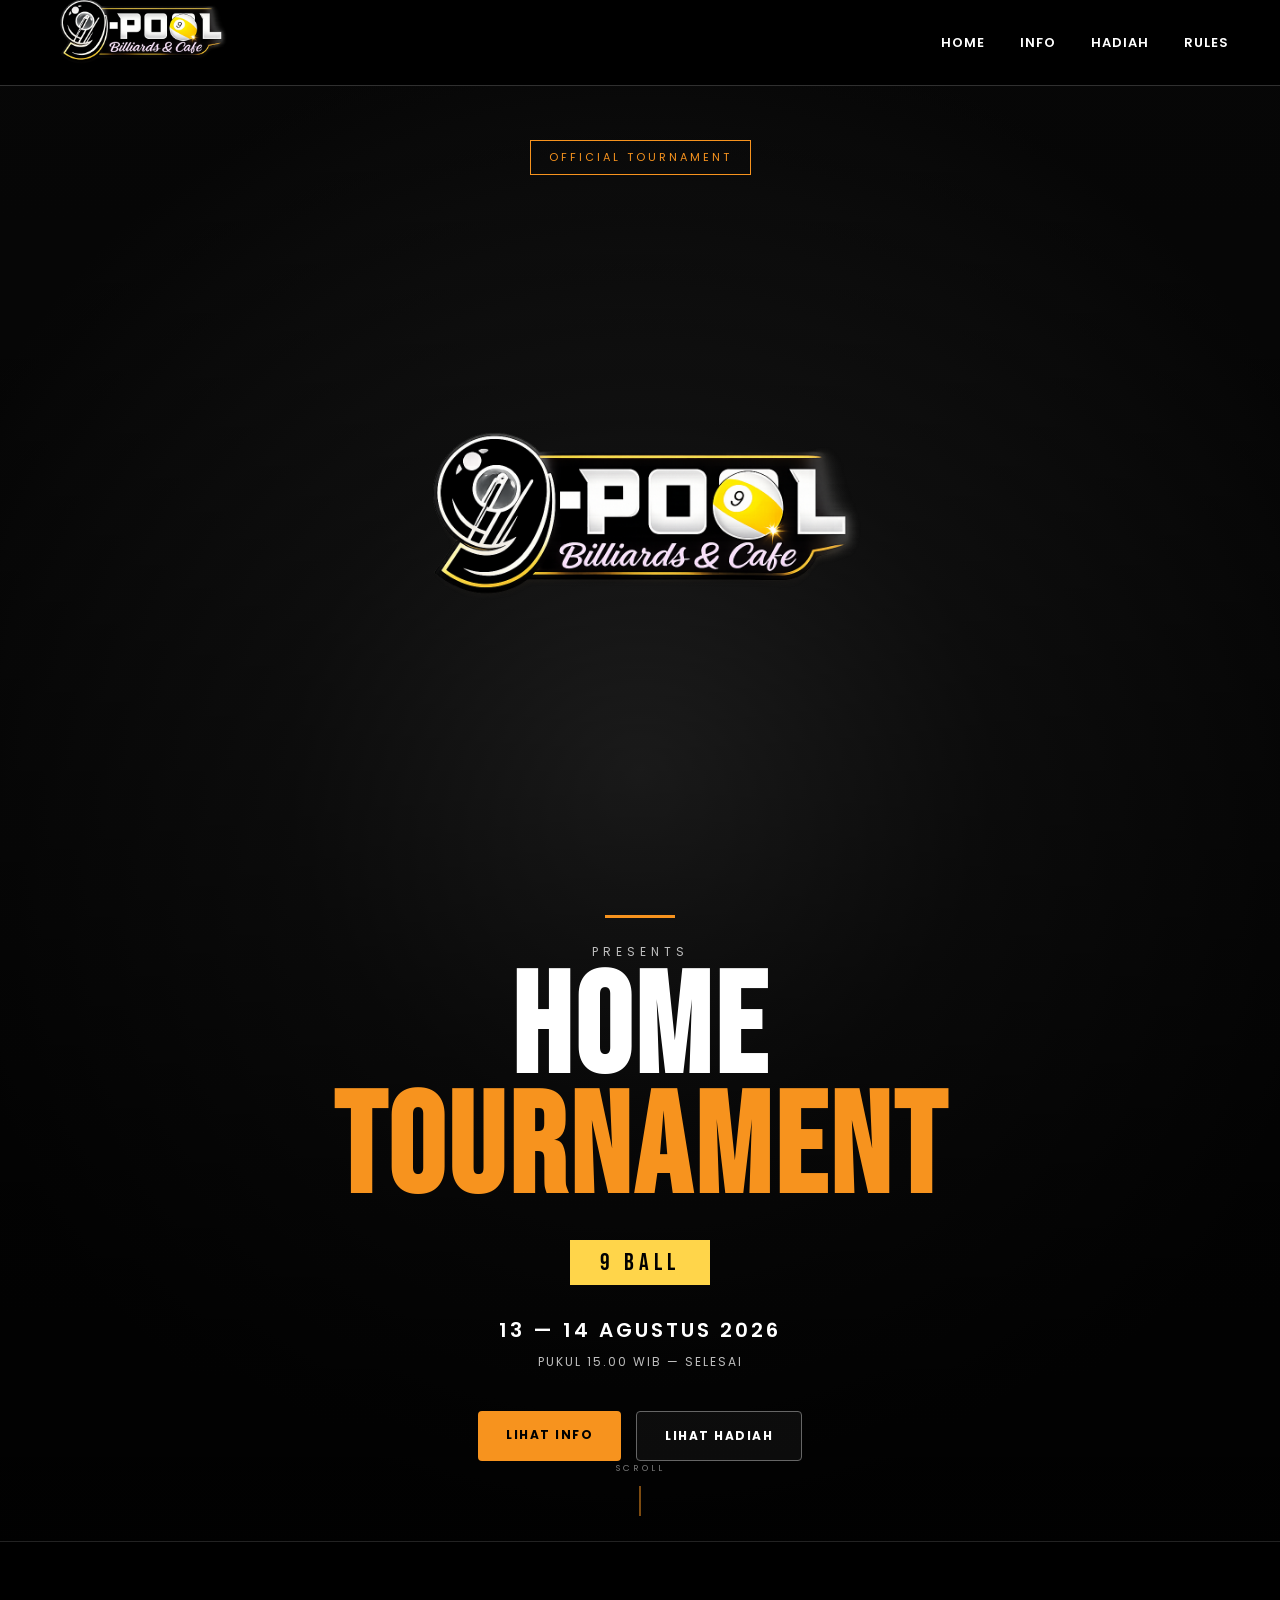
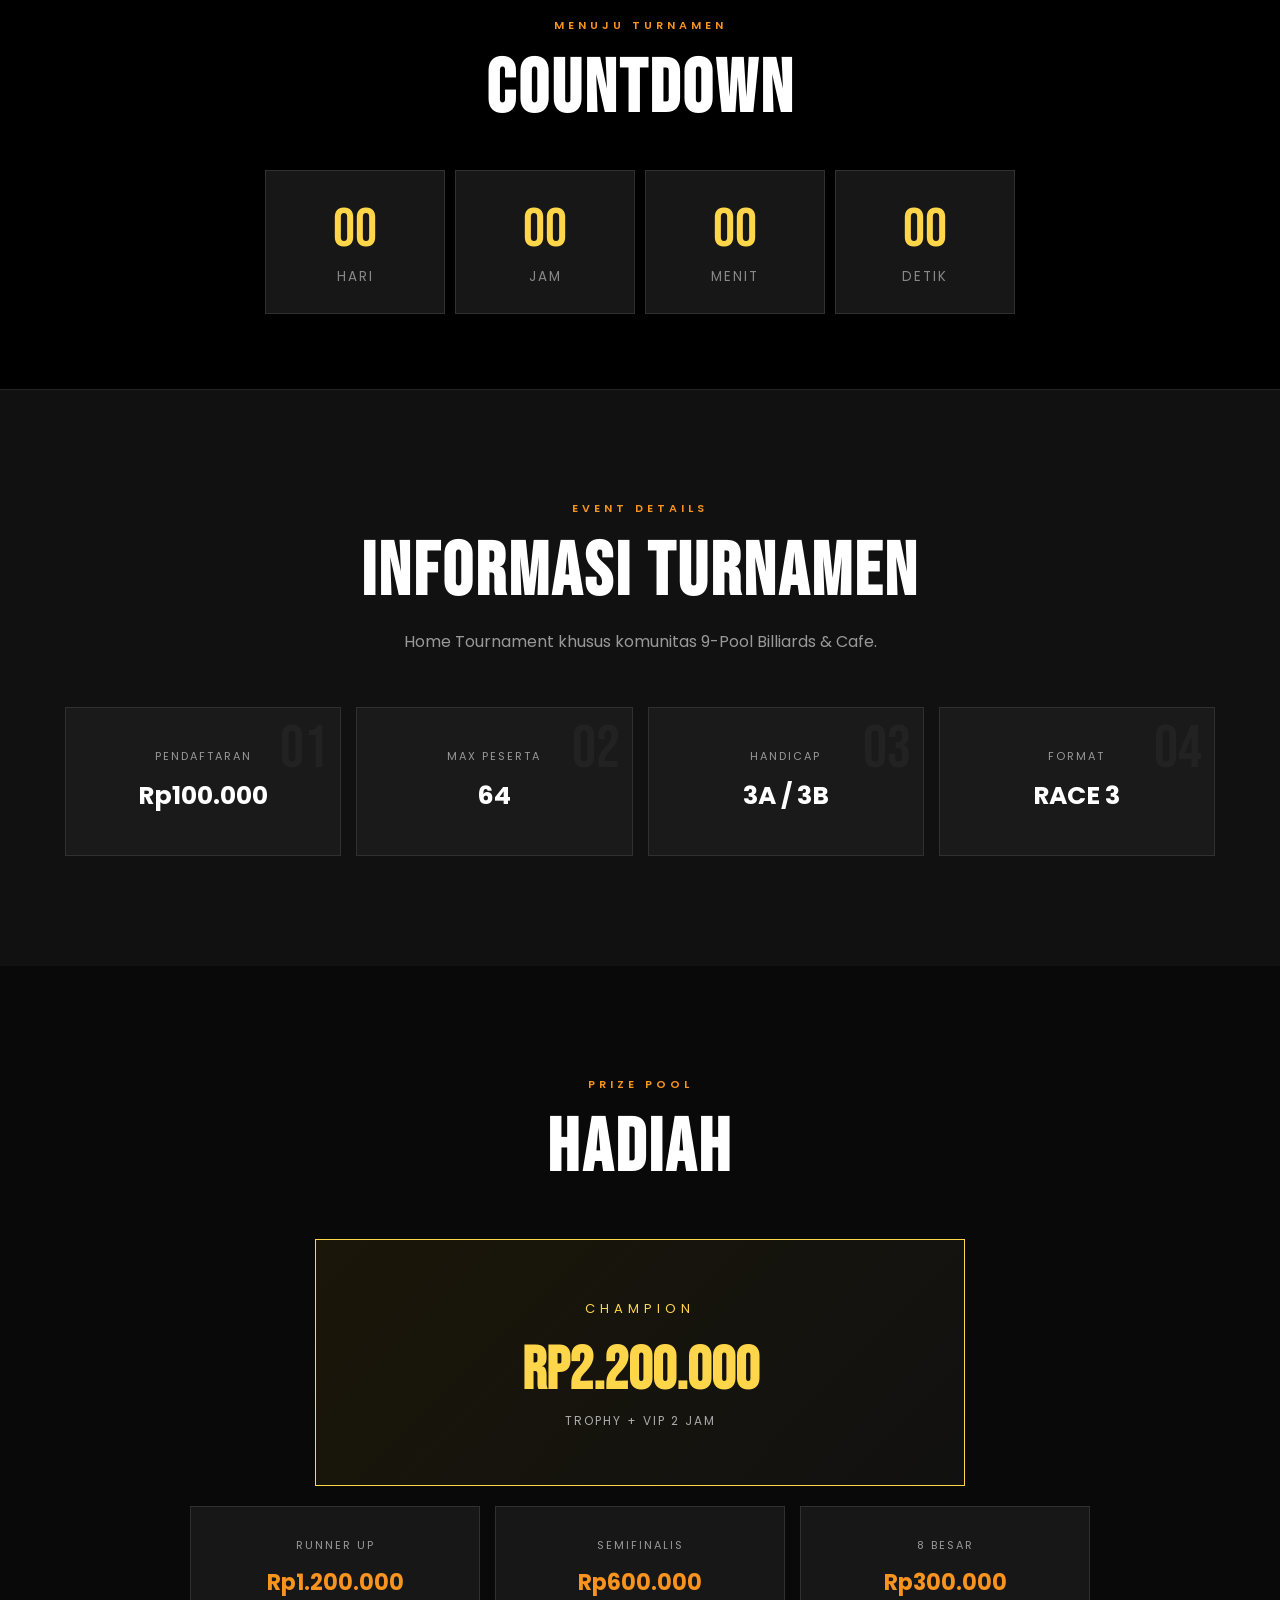
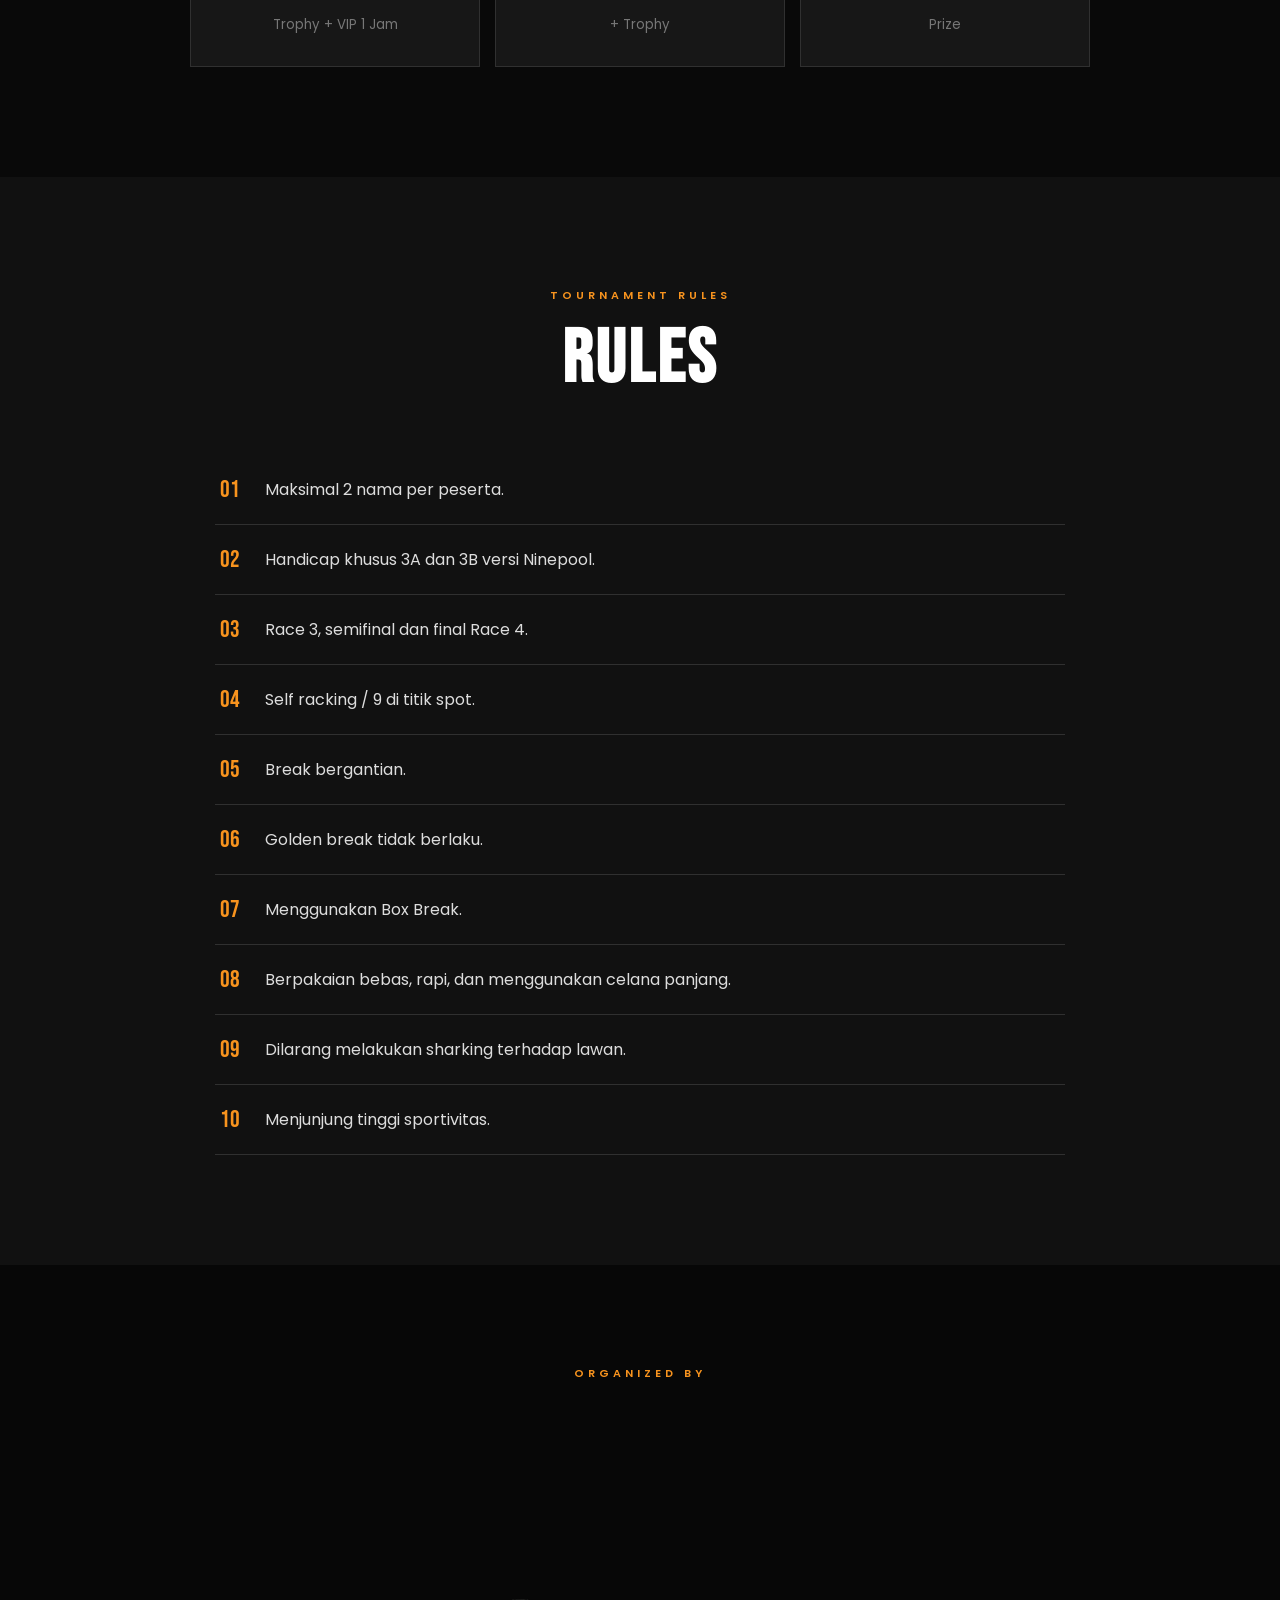
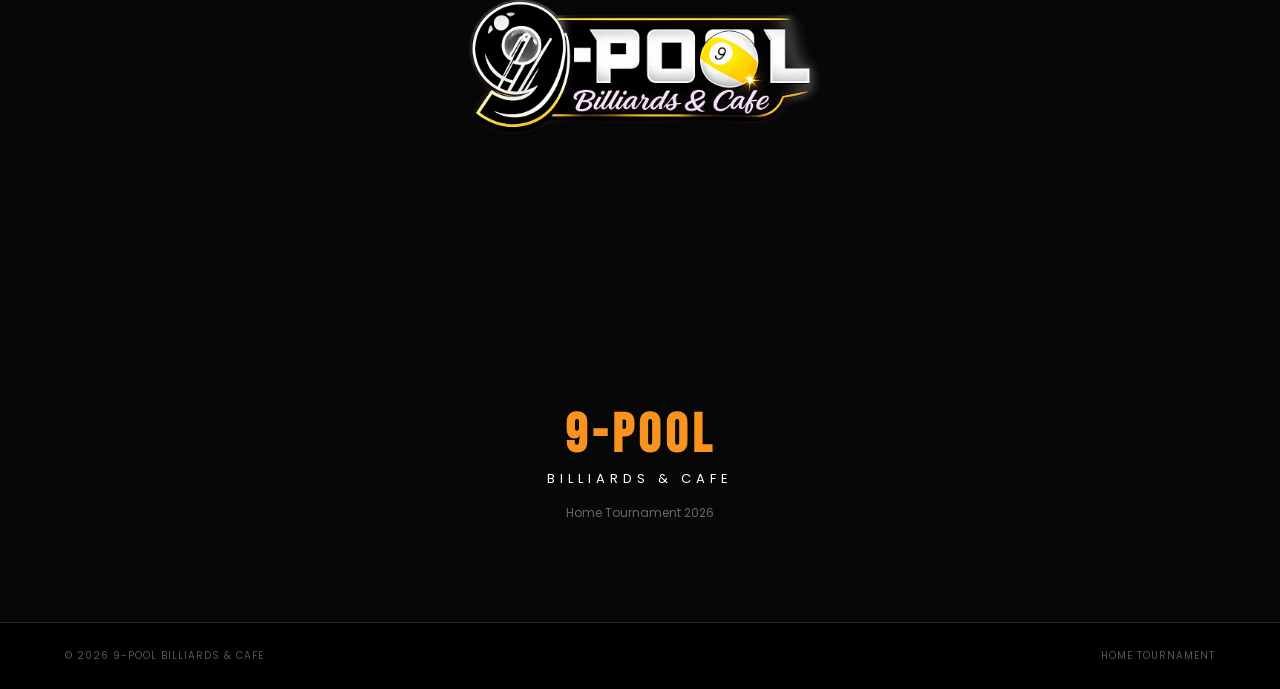
==== index.html @ 5c36d768 "Add files via upload" ====
<!DOCTYPE html>
<html lang="id">
<head>
    <meta charset="UTF-8">
    <meta name="viewport" content="width=device-width, initial-scale=1.0">

    <title>9-Pool Home Tournament 2026</title>

    <meta name="description" content="Official Home Tournament 9-Pool Billiards & Cafe - 13-14 Agustus 2026">

    <link rel="preconnect" href="https://fonts.googleapis.com">
    <link rel="preconnect" href="https://fonts.gstatic.com" crossorigin>

    <link href="https://fonts.googleapis.com/css2?family=Bebas+Neue&family=Poppins:wght@400;500;600;700&display=swap" rel="stylesheet">

    <link rel="stylesheet" href="style.css">
</head>

<body>

<!-- =========================
     NAVBAR
========================= -->

<header class="navbar">

    <div class="nav-container">

        <a href="#home" class="brand">

            <img src="images/logo.png" alt="9-Pool Billiards & Cafe">

        </a>

        <nav class="nav-menu">

            <a href="#home">HOME</a>
            <a href="#info">INFO</a>
            <a href="#prize">HADIAH</a>
            <a href="#rules">RULES</a>

        </nav>

        <button class="menu-button" id="menuButton" aria-label="Buka menu">
            ☰
        </button>

    </div>

</header>


<!-- =========================
     HERO
========================= -->

<section class="hero" id="home">

    <div class="hero-overlay"></div>

    <div class="hero-content">

        <div class="organizer">
            OFFICIAL TOURNAMENT
        </div>

        <img
            src="images/logo.png"
            alt="9-Pool Billiards & Cafe"
            class="hero-logo"
        >

        <div class="hero-line"></div>

        <p class="hero-small">
            PRESENTS
        </p>

        <h1>
            HOME
            <span>TOURNAMENT</span>
        </h1>

        <div class="game-type">
            9 BALL
        </div>

        <p class="event-date">
            13 — 14 AGUSTUS 2026
        </p>

        <p class="event-time">
            PUKUL 15.00 WIB — SELESAI
        </p>

        <div class="hero-buttons">

            <a href="#info" class="button primary-button">
                LIHAT INFO
            </a>

            <a href="#prize" class="button secondary-button">
                LIHAT HADIAH
            </a>

        </div>

    </div>

    <div class="scroll-indicator">
        <span>SCROLL</span>
        <div class="scroll-line"></div>
    </div>

</section>


<!-- =========================
     COUNTDOWN
========================= -->

<section class="countdown-section">

    <div class="section-container">

        <p class="section-label">
            MENUJU TURNAMEN
        </p>

        <h2 class="section-title">
            COUNTDOWN
        </h2>

        <div class="countdown">

            <div class="countdown-box">
                <span id="days">00</span>
                <small>HARI</small>
            </div>

            <div class="countdown-box">
                <span id="hours">00</span>
                <small>JAM</small>
            </div>

            <div class="countdown-box">
                <span id="minutes">00</span>
                <small>MENIT</small>
            </div>

            <div class="countdown-box">
                <span id="seconds">00</span>
                <small>DETIK</small>
            </div>

        </div>

    </div>

</section>


<!-- =========================
     TOURNAMENT INFO
========================= -->

<section class="section dark-section" id="info">

    <div class="section-container">

        <p class="section-label">
            EVENT DETAILS
        </p>

        <h2 class="section-title">
            INFORMASI TURNAMEN
        </h2>

        <p class="section-description">
            Home Tournament khusus komunitas
            9-Pool Billiards & Cafe.
        </p>


        <div class="info-grid">

            <div class="info-card">

                <span class="card-number">
                    01
                </span>

                <p>
                    PENDAFTARAN
                </p>

                <h3>
                    Rp100.000
                </h3>

            </div>


            <div class="info-card">

                <span class="card-number">
                    02
                </span>

                <p>
                    MAX PESERTA
                </p>

                <h3>
                    64
                </h3>

            </div>


            <div class="info-card">

                <span class="card-number">
                    03
                </span>

                <p>
                    HANDICAP
                </p>

                <h3>
                    3A / 3B
                </h3>

            </div>


            <div class="info-card">

                <span class="card-number">
                    04
                </span>

                <p>
                    FORMAT
                </p>

                <h3>
                    RACE 3
                </h3>

            </div>

        </div>

    </div>

</section>


<!-- =========================
     PRIZE
========================= -->

<section class="section prize-section" id="prize">

    <div class="section-container">

        <p class="section-label">
            PRIZE POOL
        </p>

        <h2 class="section-title">
            HADIAH
        </h2>


        <div class="champion-card">

            <span class="champion-label">
                CHAMPION
            </span>

            <h3>
                Rp2.200.000
            </h3>

            <p>
                TROPHY + VIP 2 JAM
            </p>

        </div>


        <div class="prize-grid">

            <div class="prize-card">

                <span>
                    RUNNER UP
                </span>

                <strong>
                    Rp1.200.000
                </strong>

                <small>
                    Trophy + VIP 1 Jam
                </small>

            </div>


            <div class="prize-card">

                <span>
                    SEMIFINALIS
                </span>

                <strong>
                    Rp600.000
                </strong>

                <small>
                    + Trophy
                </small>

            </div>


            <div class="prize-card">

                <span>
                    8 BESAR
                </span>

                <strong>
                    Rp300.000
                </strong>

                <small>
                    Prize
                </small>

            </div>

        </div>

    </div>

</section>


<!-- =========================
     RULES
========================= -->

<section class="section dark-section" id="rules">

    <div class="section-container">

        <p class="section-label">
            TOURNAMENT RULES
        </p>

        <h2 class="section-title">
            RULES
        </h2>


        <div class="rules-list">

            <div class="rule">
                <span>01</span>
                <p>Maksimal 2 nama per peserta.</p>
            </div>

            <div class="rule">
                <span>02</span>
                <p>Handicap khusus 3A dan 3B versi Ninepool.</p>
            </div>

            <div class="rule">
                <span>03</span>
                <p>Race 3, semifinal dan final Race 4.</p>
            </div>

            <div class="rule">
                <span>04</span>
                <p>Self racking / 9 di titik spot.</p>
            </div>

            <div class="rule">
                <span>05</span>
                <p>Break bergantian.</p>
            </div>

            <div class="rule">
                <span>06</span>
                <p>Golden break tidak berlaku.</p>
            </div>

            <div class="rule">
                <span>07</span>
                <p>Menggunakan Box Break.</p>
            </div>

            <div class="rule">
                <span>08</span>
                <p>Berpakaian bebas, rapi, dan menggunakan celana panjang.</p>
            </div>

            <div class="rule">
                <span>09</span>
                <p>Dilarang melakukan sharking terhadap lawan.</p>
            </div>

            <div class="rule">
                <span>10</span>
                <p>Menjunjung tinggi sportivitas.</p>
            </div>

        </div>

    </div>

</section>


<!-- =========================
     ORGANIZER
========================= -->

<section class="organizer-section">

    <div class="section-container">

        <p class="section-label">
            ORGANIZED BY
        </p>

        <img
            src="images/logo.png"
            alt="9-Pool Billiards & Cafe"
            class="footer-logo"
        >

        <h2>
            9-POOL
        </h2>

        <p class="organizer-name">
            BILLIARDS & CAFE
        </p>

        <p class="organizer-description">
            Home Tournament 2026
        </p>

    </div>

</section>


<!-- =========================
     FOOTER
========================= -->

<footer>

    <div class="footer-container">

        <p>
            © 2026 9-POOL BILLIARDS & CAFE
        </p>

        <p>
            HOME TOURNAMENT
        </p>

    </div>

</footer>


<script src="script.js"></script>

</body>
</html>
---- style.css ----
/* ==============================
   RESET
================================ */

* {
    margin: 0;
    padding: 0;
    box-sizing: border-box;
}

html {
    scroll-behavior: smooth;
}

body {
    background: #0b0b0b;
    color: #ffffff;
    font-family: "Poppins", sans-serif;
    overflow-x: hidden;
}

a {
    text-decoration: none;
    color: inherit;
}


/* ==============================
   NAVBAR
================================ */

.navbar {
    position: fixed;
    top: 0;
    left: 0;
    width: 100%;
    z-index: 1000;

    background: rgba(0,0,0,0.92);

    border-bottom: 1px solid #303030;
}

.nav-container {
    width: 92%;
    max-width: 1250px;
    height: 85px;

    margin: auto;

    display: flex;
    align-items: center;
    justify-content: space-between;
}

.brand img {
    width: 180px;
    display: block;
}

.nav-menu {
    display: flex;
    align-items: center;
    gap: 35px;
}

.nav-menu a {
    font-size: 13px;
    font-weight: 600;
    letter-spacing: 1px;

    transition: 0.3s;
}

.nav-menu a:hover {
    color: #f7931e;
}

.menu-button {
    display: none;

    border: 0;
    background: transparent;

    color: white;

    font-size: 28px;

    cursor: pointer;
}


/* ==============================
   HERO
================================ */

.hero {
    min-height: 100vh;

    position: relative;

    display: flex;
    align-items: center;
    justify-content: center;

    text-align: center;

    padding: 140px 20px 80px;

    background:
        radial-gradient(
            circle at center,
            #333333 0%,
            #171717 35%,
            #080808 75%
        );
}

.hero-overlay {
    position: absolute;
    inset: 0;

    background:
        linear-gradient(
            to bottom,
            rgba(0,0,0,0.15),
            rgba(0,0,0,0.85)
        );
}

.hero-content {
    position: relative;
    z-index: 2;

    max-width: 900px;
}

.organizer {
    display: inline-block;

    padding: 8px 18px;

    border: 1px solid #f7931e;

    color: #f7931e;

    font-size: 11px;

    letter-spacing: 3px;

    margin-bottom: 25px;
}

.hero-logo {
    display: block;

    width: min(460px, 85%);

    margin: 0 auto 25px;
}

.hero-line {
    width: 70px;
    height: 3px;

    margin: 10px auto 25px;

    background: #f7931e;
}

.hero-small {
    font-size: 12px;

    letter-spacing: 5px;

    color: #bdbdbd;

    margin-bottom: 10px;
}

.hero h1 {
    font-family: "Bebas Neue", sans-serif;

    font-size: clamp(70px, 11vw, 145px);

    letter-spacing: 4px;

    line-height: 0.85;
}

.hero h1 span {
    display: block;

    color: #f7931e;
}

.game-type {
    display: inline-block;

    margin-top: 30px;

    padding: 8px 30px;

    background: #ffd54a;

    color: #000;

    font-family: "Bebas Neue", sans-serif;

    font-size: 24px;

    letter-spacing: 5px;
}

.event-date {
    margin-top: 30px;

    font-size: 20px;

    font-weight: 600;

    letter-spacing: 3px;
}

.event-time {
    margin-top: 8px;

    color: #bdbdbd;

    font-size: 12px;

    letter-spacing: 2px;
}


/* ==============================
   BUTTON
================================ */

.hero-buttons {
    margin-top: 40px;

    display: flex;

    justify-content: center;

    gap: 15px;
}

.button {
    padding: 15px 28px;

    font-size: 12px;

    font-weight: 700;

    letter-spacing: 1.5px;

    border-radius: 4px;

    transition: 0.3s;
}

.primary-button {
    background: #f7931e;

    color: #000;
}

.primary-button:hover {
    background: #ffd54a;

    transform: translateY(-3px);
}

.secondary-button {
    border: 1px solid #666;

    background: rgba(255,255,255,0.04);
}

.secondary-button:hover {
    border-color: #f7931e;

    color: #f7931e;
}


/* ==============================
   SCROLL
================================ */

.scroll-indicator {
    position: absolute;

    bottom: 25px;

    left: 50%;

    transform: translateX(-50%);

    z-index: 3;
}

.scroll-indicator span {
    font-size: 9px;

    letter-spacing: 3px;

    color: #777;
}

.scroll-line {
    height: 30px;
    width: 1px;

    background: #f7931e;

    margin: 8px auto 0;
}


/* ==============================
   GENERAL SECTION
================================ */

.section {
    padding: 110px 20px;
}

.section-container {
    width: 100%;

    max-width: 1150px;

    margin: auto;

    text-align: center;
}

.dark-section {
    background: #111111;
}

.section-label {
    color: #f7931e;

    font-size: 11px;

    letter-spacing: 4px;

    font-weight: 600;

    margin-bottom: 10px;
}

.section-title {
    font-family: "Bebas Neue", sans-serif;

    font-size: clamp(45px, 7vw, 75px);

    letter-spacing: 3px;
}

.section-description {
    max-width: 600px;

    margin: 10px auto 50px;

    color: #999;

    line-height: 1.8;
}


/* ==============================
   COUNTDOWN
================================ */

.countdown-section {
    padding: 75px 20px;

    background: #000;

    border-top: 1px solid #222;

    border-bottom: 1px solid #222;
}

.countdown {
    display: grid;

    grid-template-columns: repeat(4, 1fr);

    gap: 10px;

    max-width: 750px;

    margin: 35px auto 0;
}

.countdown-box {
    padding: 25px 10px;

    background: #171717;

    border: 1px solid #303030;
}

.countdown-box span {
    display: block;

    font-family: "Bebas Neue", sans-serif;

    color: #ffd54a;

    font-size: 55px;
}

.countdown-box small {
    color: #888;

    letter-spacing: 2px;
}


/* ==============================
   INFO
================================ */

.info-grid {
    display: grid;

    grid-template-columns: repeat(4, 1fr);

    gap: 15px;

    margin-top: 50px;
}

.info-card {
    position: relative;

    background: #1a1a1a;

    border: 1px solid #303030;

    padding: 40px 20px;

    overflow: hidden;

    transition: 0.3s;
}

.info-card:hover {
    border-color: #f7931e;

    transform: translateY(-5px);
}

.card-number {
    position: absolute;

    right: 12px;
    top: 5px;

    font-family: "Bebas Neue", sans-serif;

    font-size: 60px;

    color: rgba(255,255,255,0.04);
}

.info-card p {
    color: #999;

    font-size: 11px;

    letter-spacing: 2px;
}

.info-card h3 {
    margin-top: 12px;

    color: #ffffff;

    font-size: 25px;
}


/* ==============================
   PRIZE
================================ */

.prize-section {
    background: #090909;
}

.champion-card {
    max-width: 650px;

    margin: 45px auto 20px;

    padding: 55px 20px;

    border: 1px solid #ffd54a;

    background:
        linear-gradient(
            135deg,
            #1a1608,
            #111111
        );
}

.champion-label {
    color: #ffd54a;

    letter-spacing: 5px;

    font-size: 13px;
}

.champion-card h3 {
    margin: 15px 0 5px;

    font-family: "Bebas Neue", sans-serif;

    font-size: 60px;

    color: #ffd54a;
}

.champion-card p {
    color: #aaa;

    letter-spacing: 2px;

    font-size: 12px;
}

.prize-grid {
    max-width: 900px;

    margin: auto;

    display: grid;

    grid-template-columns: repeat(3, 1fr);

    gap: 15px;
}

.prize-card {
    padding: 30px 15px;

    border: 1px solid #303030;

    background: #171717;
}

.prize-card span {
    display: block;

    color: #999;

    font-size: 11px;

    letter-spacing: 2px;
}

.prize-card strong {
    display: block;

    margin: 12px 0;

    font-size: 22px;

    color: #f7931e;
}

.prize-card small {
    color: #777;
}


/* ==============================
   RULES
================================ */

.rules-list {
    max-width: 850px;

    margin: 50px auto 0;

    text-align: left;
}

.rule {
    display: flex;

    align-items: center;

    gap: 25px;

    padding: 20px 5px;

    border-bottom: 1px solid #303030;
}

.rule span {
    color: #f7931e;

    font-family: "Bebas Neue", sans-serif;

    font-size: 24px;
}

.rule p {
    color: #ddd;

    line-height: 1.6;
}


/* ==============================
   ORGANIZER
================================ */

.organizer-section {
    padding: 100px 20px;

    text-align: center;

    background: #070707;
}

.footer-logo {
    width: min(380px, 85%);

    margin: 25px auto;

    display: block;
}

.organizer-section h2 {
    font-family: "Bebas Neue", sans-serif;

    color: #f7931e;

    font-size: 55px;

    letter-spacing: 5px;
}

.organizer-name {
    letter-spacing: 5px;

    font-size: 13px;
}

.organizer-description {
    margin-top: 15px;

    color: #666;

    font-size: 12px;
}


/* ==============================
   FOOTER
================================ */

footer {
    padding: 25px 20px;

    background: #000;

    border-top: 1px solid #222;
}

.footer-container {
    max-width: 1150px;

    margin: auto;

    display: flex;

    justify-content: space-between;

    color: #555;

    font-size: 10px;

    letter-spacing: 1px;
}


/* ==============================
   MOBILE
================================ */

@media (max-width: 800px) {

    .nav-container {
        height: 72px;
    }

    .brand img {
        width: 135px;
    }

    .nav-menu {
        display: none;

        position: absolute;

        top: 72px;

        left: 0;

        width: 100%;

        padding: 25px;

        background: #000;

        flex-direction: column;

        border-bottom: 1px solid #333;
    }

    .nav-menu.active {
        display: flex;
    }

    .menu-button {
        display: block;
    }

    .hero {
        padding-top: 120px;
    }

    .hero-logo {
        width: 85%;
    }

    .hero-buttons {
        flex-direction: column;

        max-width: 260px;

        margin-left: auto;

        margin-right: auto;
    }

    .countdown {
        grid-template-columns: repeat(2, 1fr);
    }

    .info-grid {
        grid-template-columns: repeat(2, 1fr);
    }

    .prize-grid {
        grid-template-columns: 1fr;
    }

    .footer-container {
        flex-direction: column;

        text-align: center;

        gap: 8px;
    }

}


@media (max-width: 480px) {

    .hero h1 {
        font-size: 68px;
    }

    .event-date {
        font-size: 15px;
    }

    .info-grid {
        grid-template-columns: 1fr;
    }

    .countdown-box span {
        font-size: 42px;
    }

    .champion-card h3 {
        font-size: 48px;
    }

}
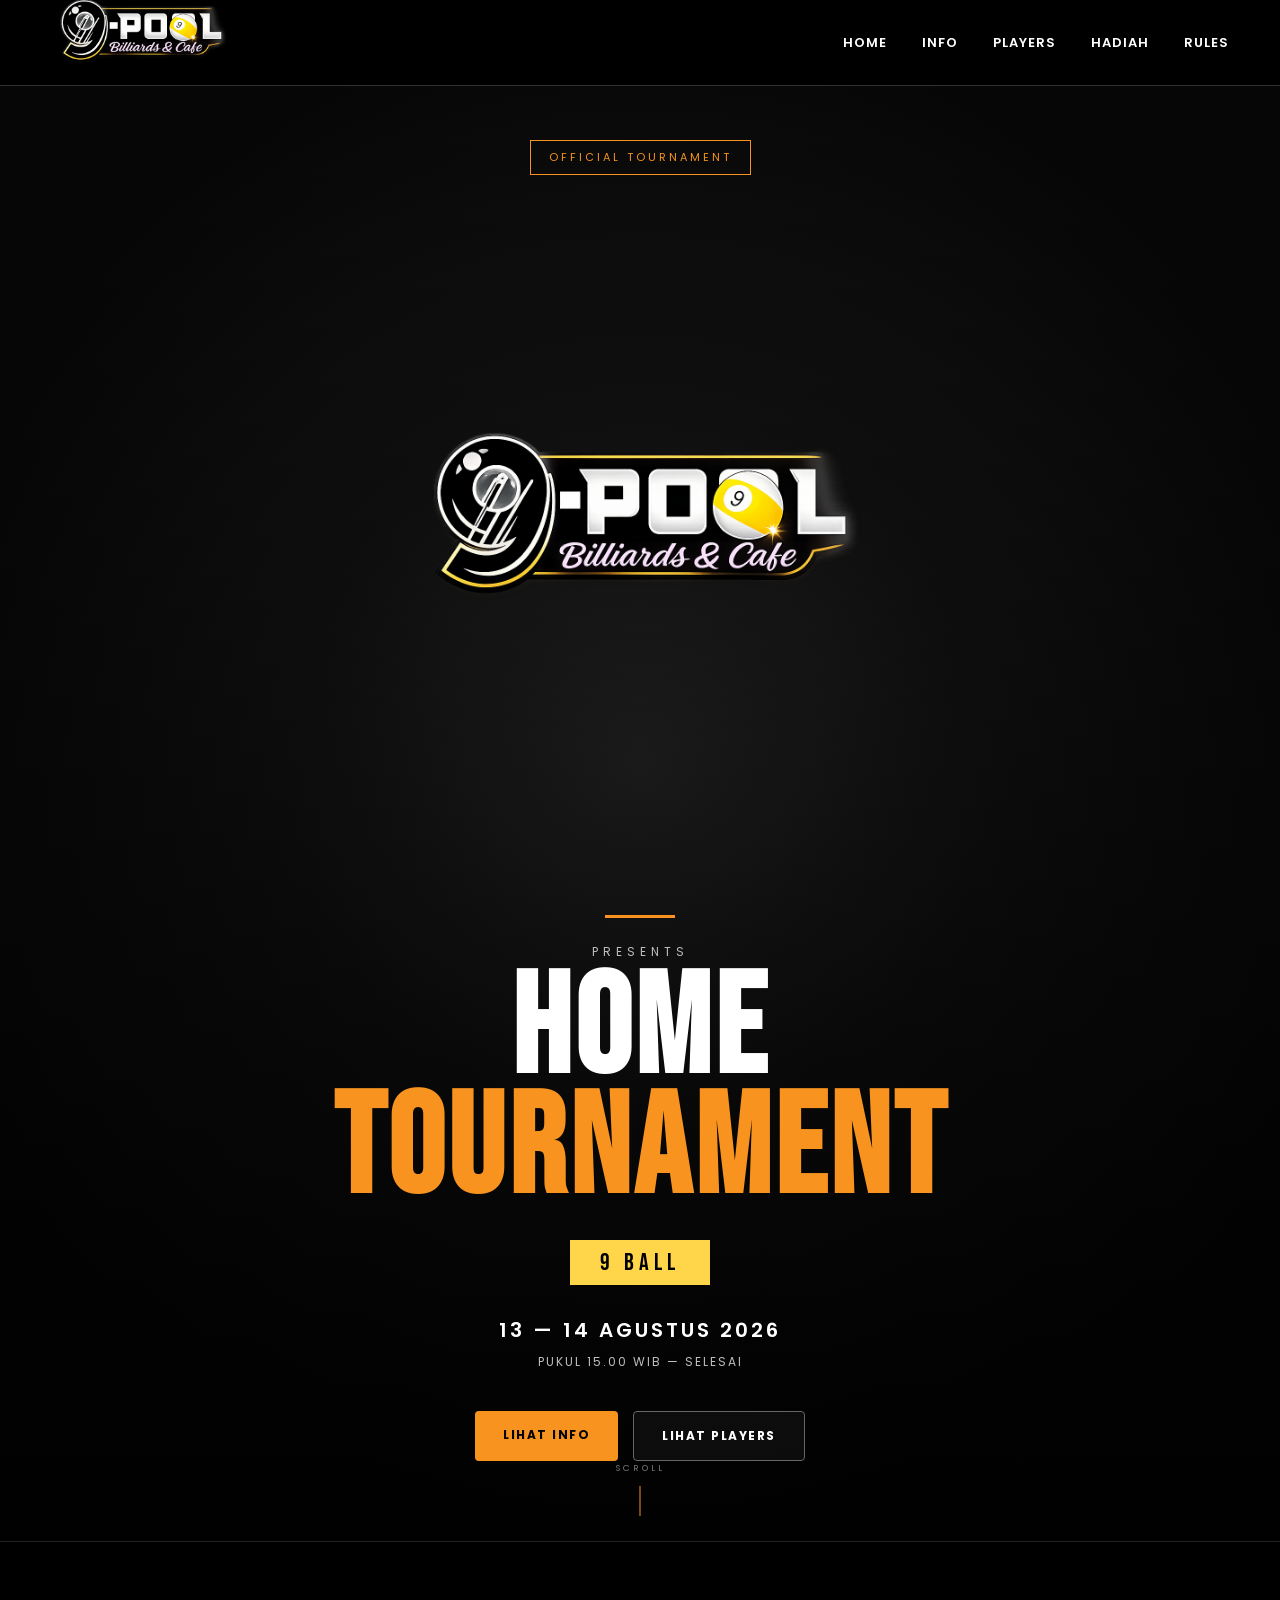
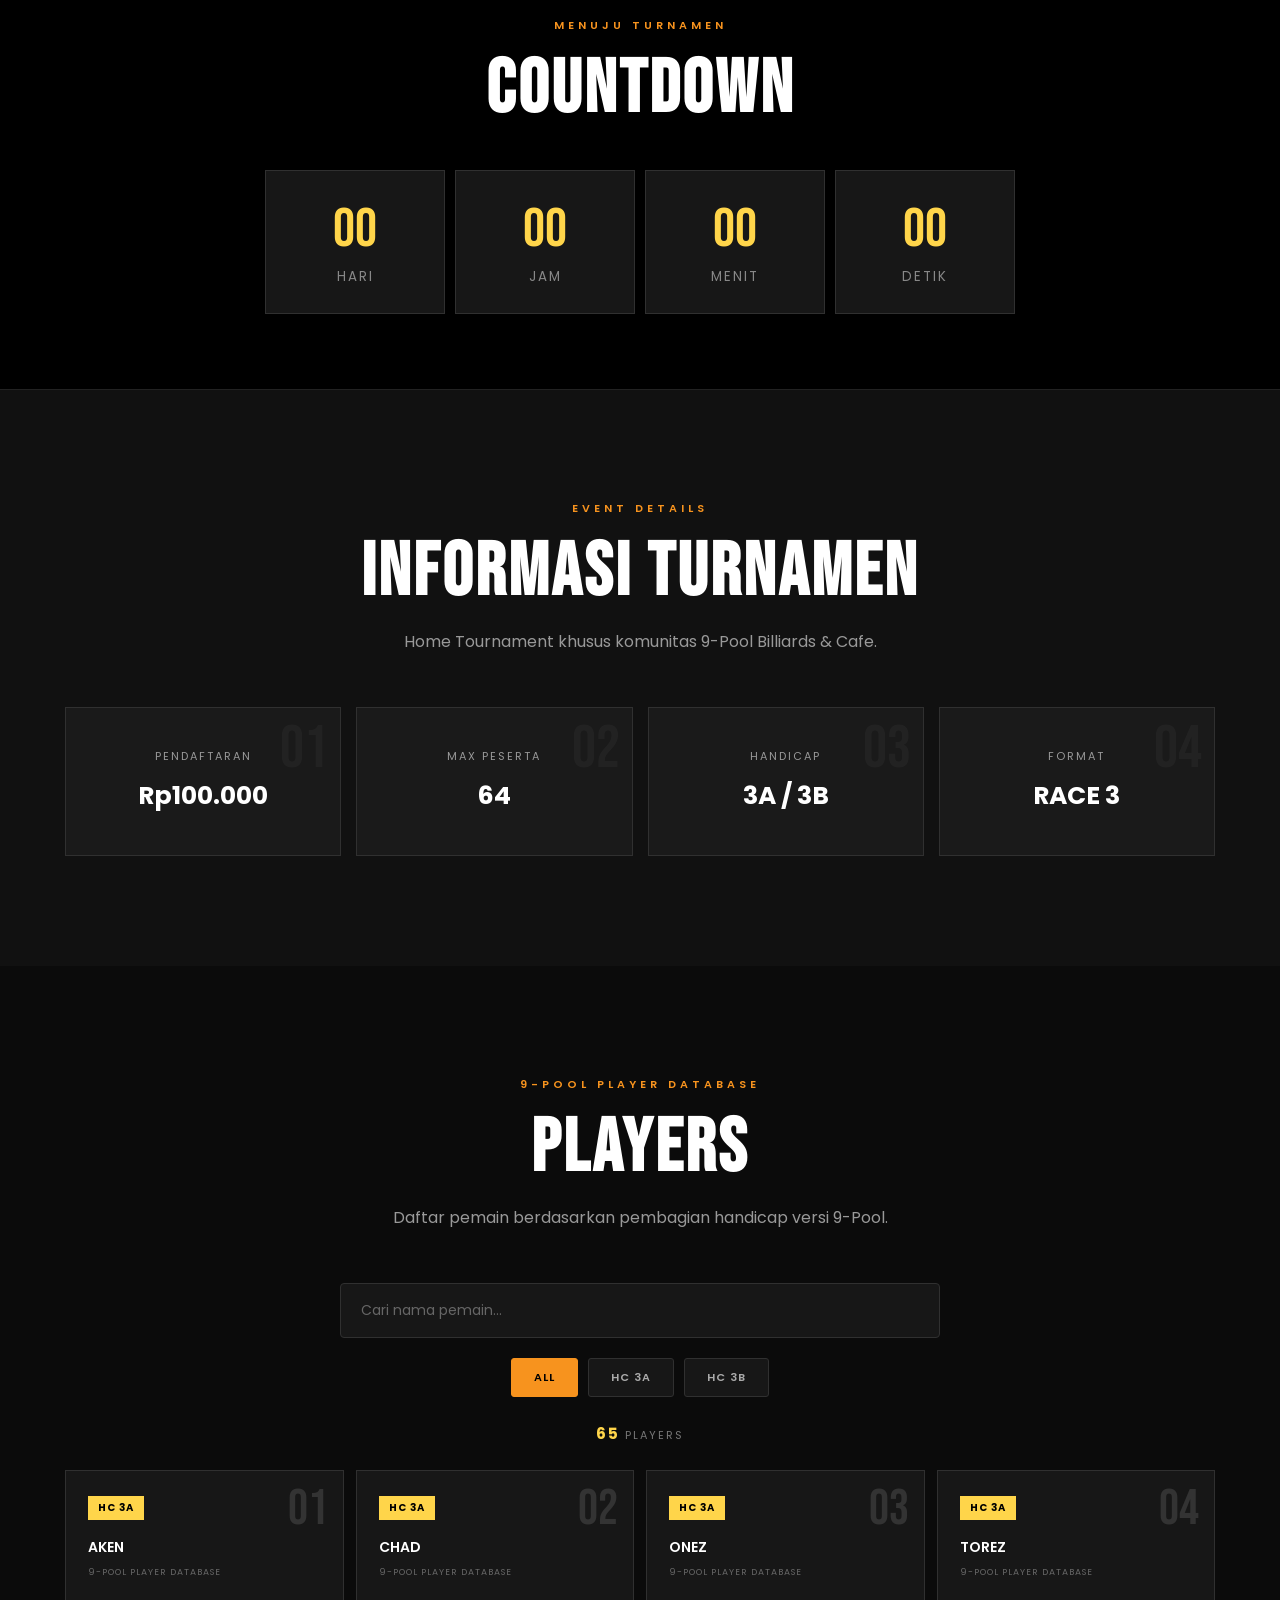
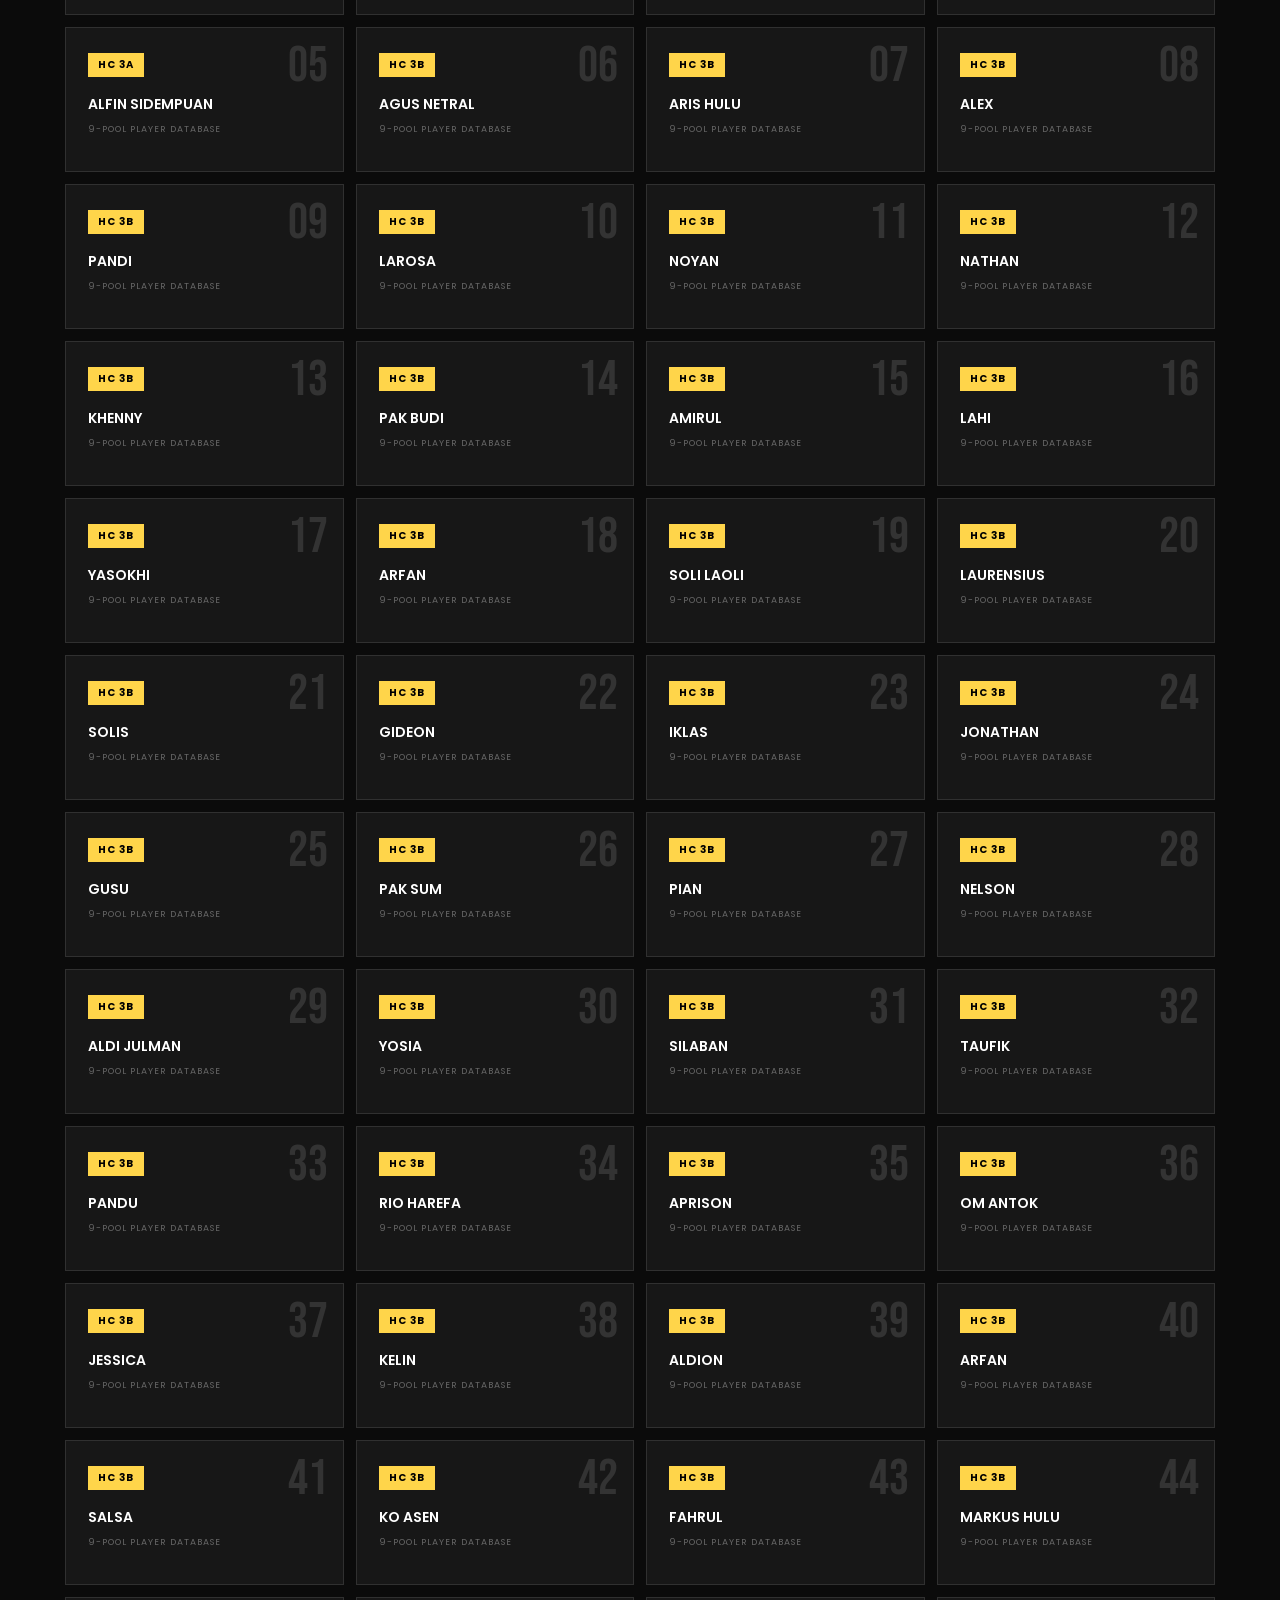
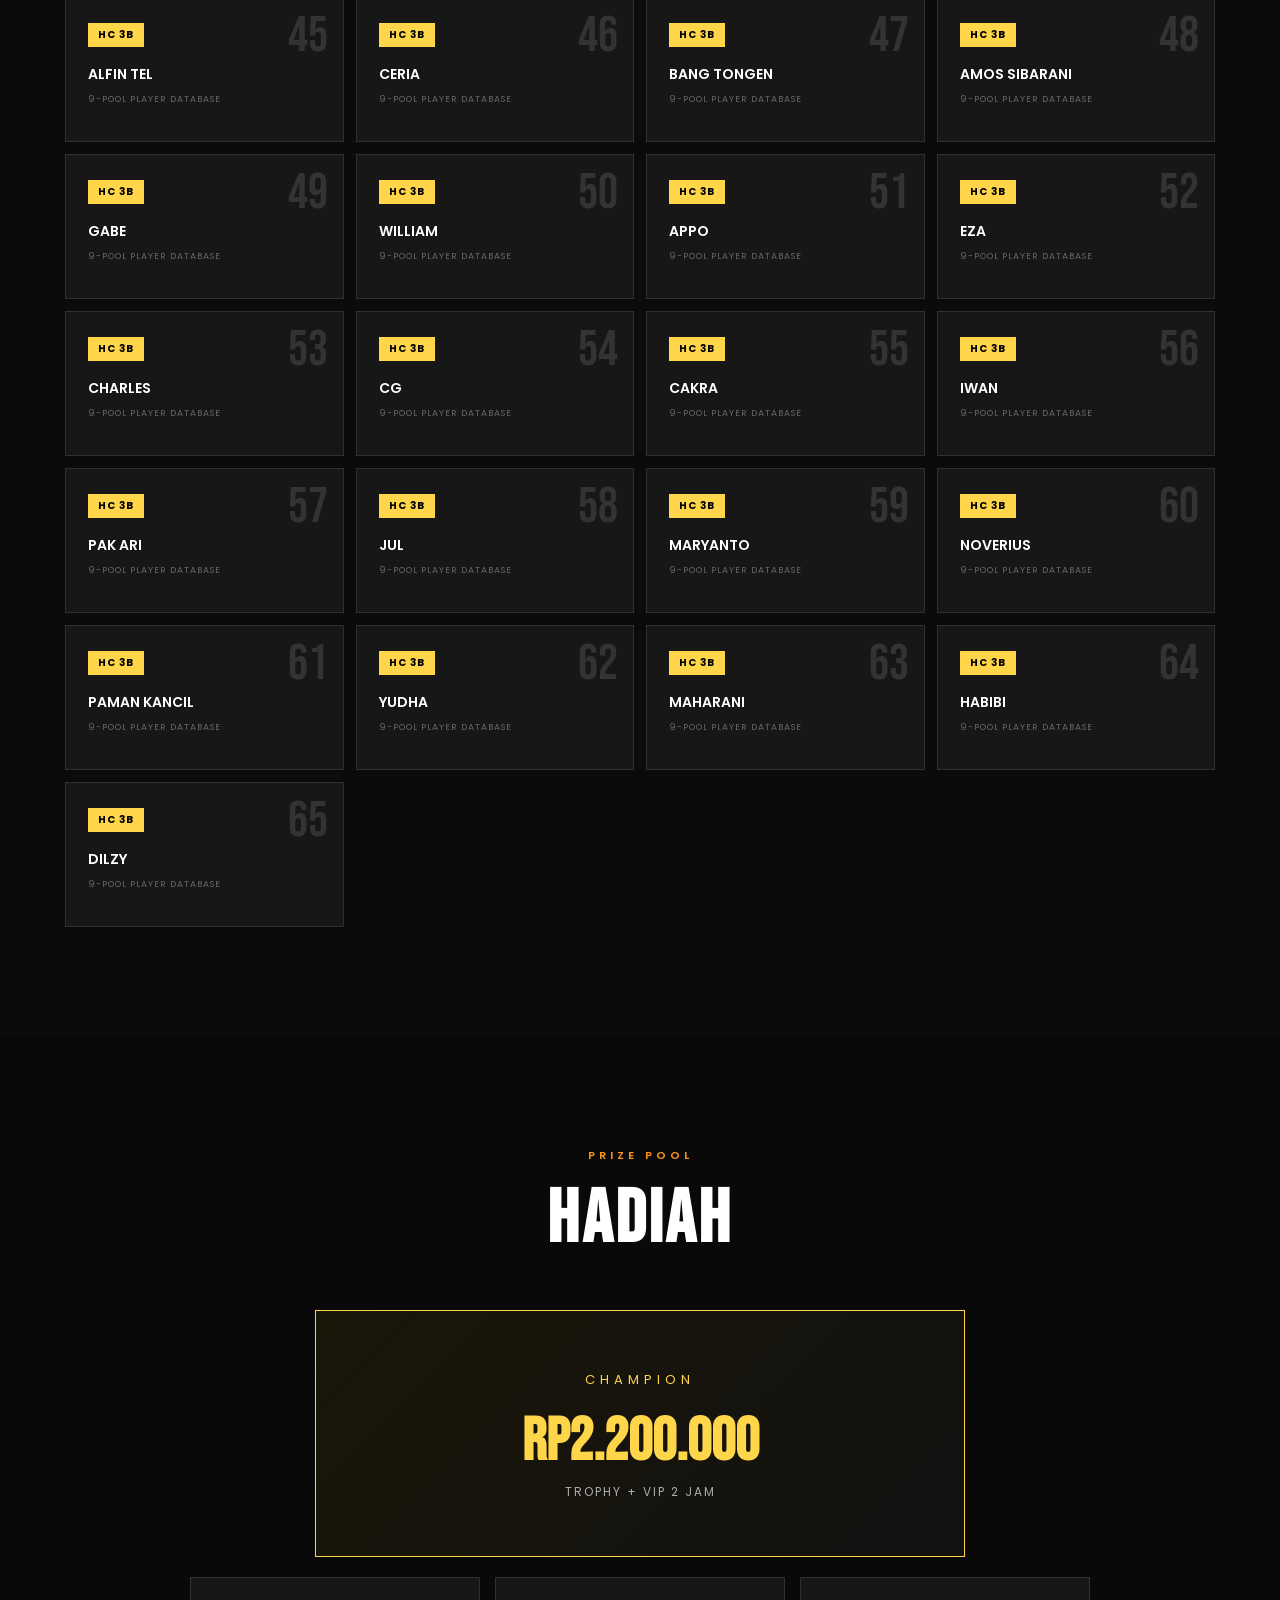
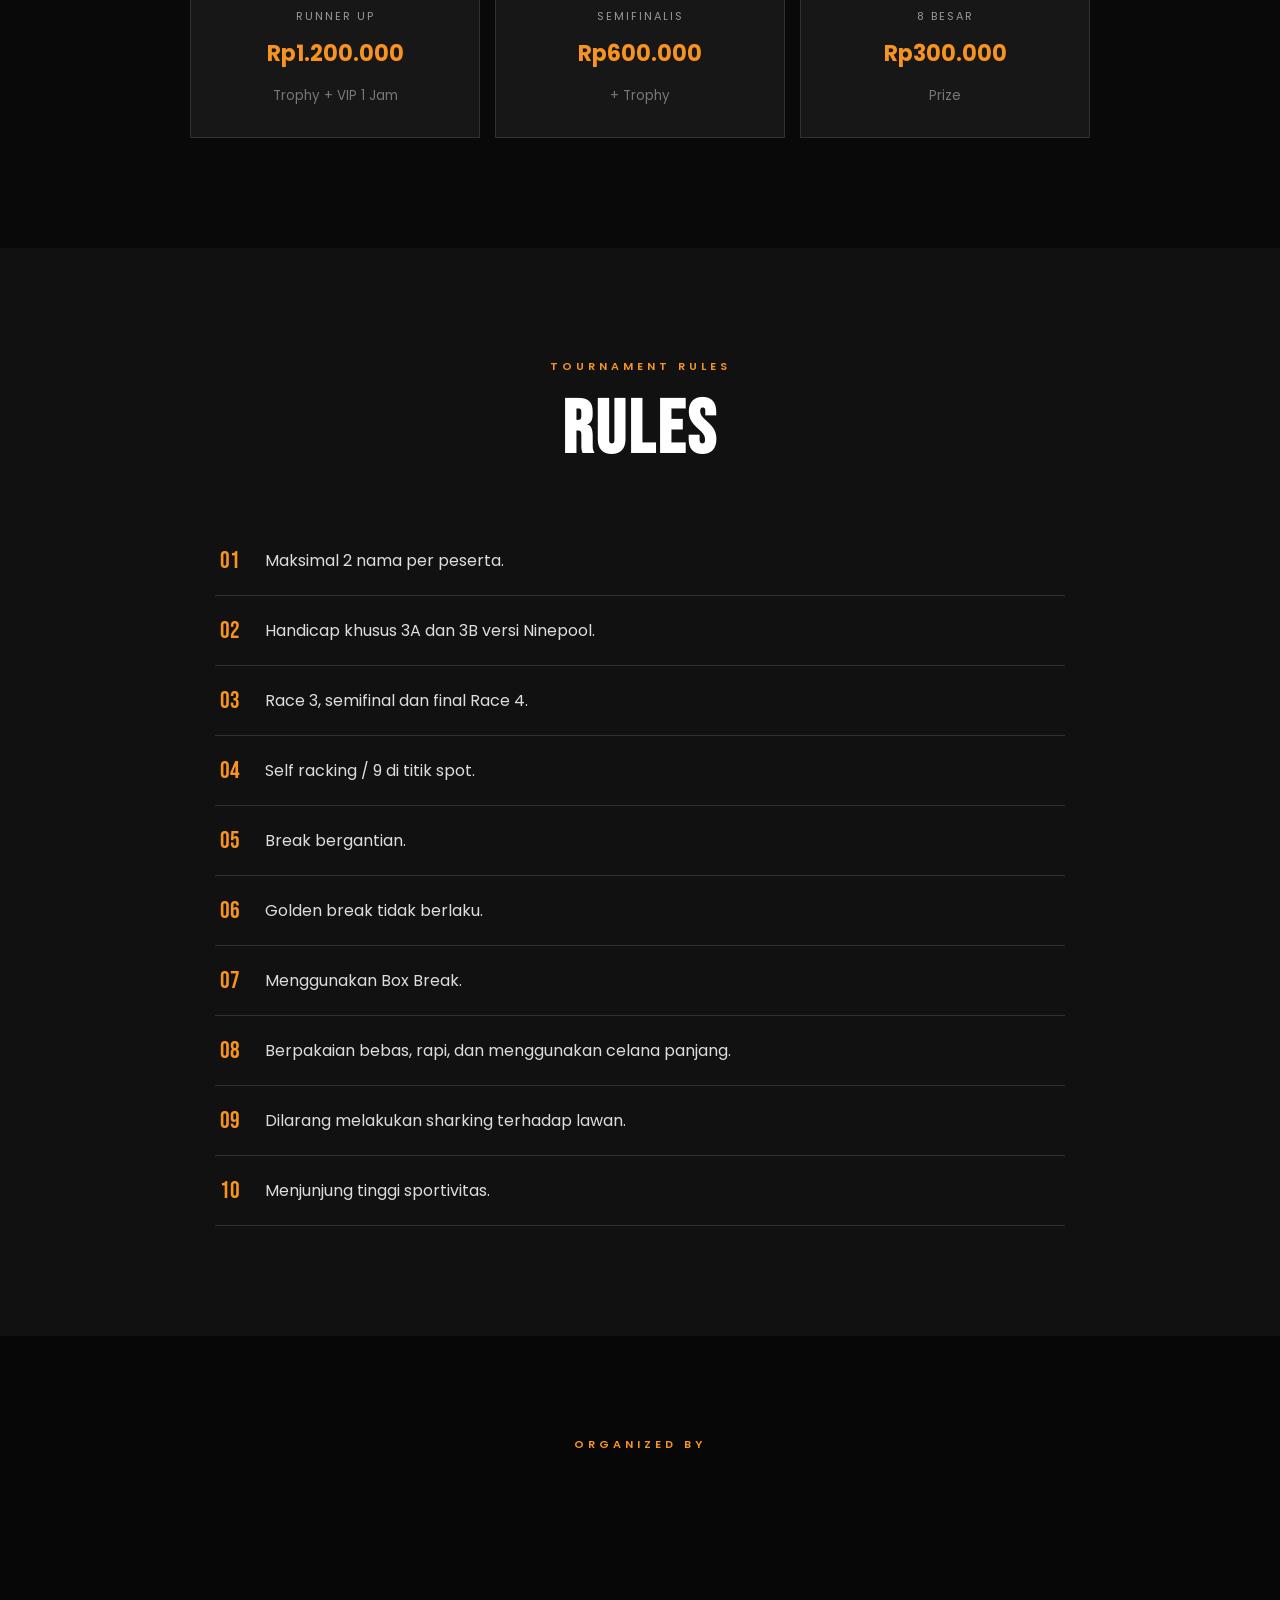
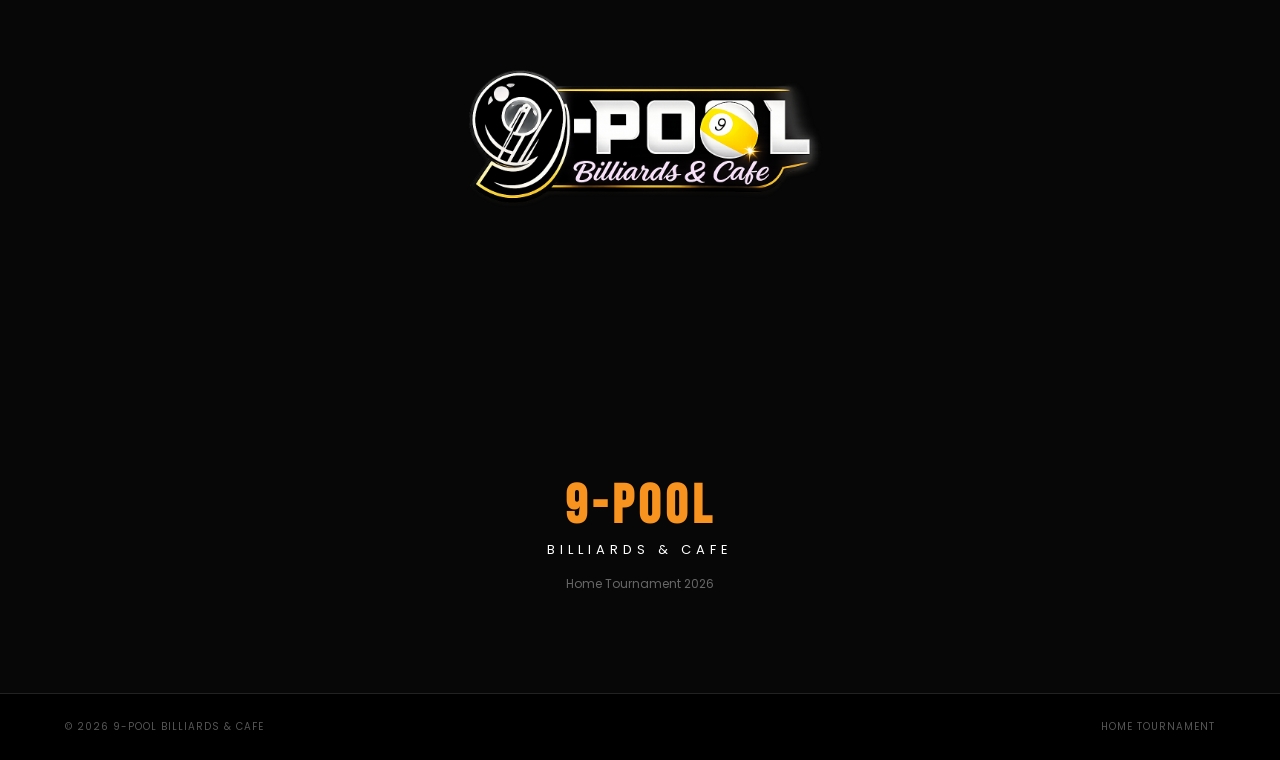
==== commit ca98cc89: "Add files via upload" ====
--- a/index.html
+++ b/index.html
@@ -1,23 +1,30 @@
 <!DOCTYPE html>
 <html lang="id">
+
 <head>
+
     <meta charset="UTF-8">
     <meta name="viewport" content="width=device-width, initial-scale=1.0">
 
     <title>9-Pool Home Tournament 2026</title>
 
-    <meta name="description" content="Official Home Tournament 9-Pool Billiards & Cafe - 13-14 Agustus 2026">
+    <meta name="description"
+        content="Official Home Tournament 9-Pool Billiards & Cafe - 13-14 Agustus 2026">
 
     <link rel="preconnect" href="https://fonts.googleapis.com">
     <link rel="preconnect" href="https://fonts.gstatic.com" crossorigin>
 
-    <link href="https://fonts.googleapis.com/css2?family=Bebas+Neue&family=Poppins:wght@400;500;600;700&display=swap" rel="stylesheet">
+    <link href="https://fonts.googleapis.com/css2?family=Bebas+Neue&family=Poppins:wght@400;500;600;700&display=swap"
+        rel="stylesheet">
 
     <link rel="stylesheet" href="style.css">
+
 </head>
 
+
 <body>
 
+
 <!-- =========================
      NAVBAR
 ========================= -->
@@ -32,14 +39,21 @@
 
         </a>
 
+
         <nav class="nav-menu">
 
             <a href="#home">HOME</a>
+
             <a href="#info">INFO</a>
+
+            <a href="#players">PLAYERS</a>
+
             <a href="#prize">HADIAH</a>
+
             <a href="#rules">RULES</a>
 
         </nav>
+
 
         <button class="menu-button" id="menuButton" aria-label="Buka menu">
             ☰
@@ -50,6 +64,7 @@
 </header>
 
 
+
 <!-- =========================
      HERO
 ========================= -->
@@ -63,6 +78,7 @@
         <div class="organizer">
             OFFICIAL TOURNAMENT
         </div>
+
 
         <img
             src="images/logo.png"
@@ -70,28 +86,35 @@
             class="hero-logo"
         >
 
+
         <div class="hero-line"></div>
+
 
         <p class="hero-small">
             PRESENTS
         </p>
+
 
         <h1>
             HOME
             <span>TOURNAMENT</span>
         </h1>
 
+
         <div class="game-type">
             9 BALL
         </div>
 
+
         <p class="event-date">
             13 — 14 AGUSTUS 2026
         </p>
 
+
         <p class="event-time">
             PUKUL 15.00 WIB — SELESAI
         </p>
+
 
         <div class="hero-buttons">
 
@@ -99,20 +122,25 @@
                 LIHAT INFO
             </a>
 
-            <a href="#prize" class="button secondary-button">
-                LIHAT HADIAH
+            <a href="#players" class="button secondary-button">
+                LIHAT PLAYERS
             </a>
 
         </div>
 
     </div>
 
+
     <div class="scroll-indicator">
+
         <span>SCROLL</span>
+
         <div class="scroll-line"></div>
+
     </div>
 
 </section>
+
 
 
 <!-- =========================
@@ -126,31 +154,48 @@
         <p class="section-label">
             MENUJU TURNAMEN
         </p>
+
 
         <h2 class="section-title">
             COUNTDOWN
         </h2>
 
+
         <div class="countdown">
 
             <div class="countdown-box">
+
                 <span id="days">00</span>
+
                 <small>HARI</small>
-            </div>
+
+            </div>
+
 
             <div class="countdown-box">
+
                 <span id="hours">00</span>
+
                 <small>JAM</small>
-            </div>
+
+            </div>
+
 
             <div class="countdown-box">
+
                 <span id="minutes">00</span>
+
                 <small>MENIT</small>
-            </div>
+
+            </div>
+
 
             <div class="countdown-box">
+
                 <span id="seconds">00</span>
+
                 <small>DETIK</small>
+
             </div>
 
         </div>
@@ -158,6 +203,7 @@
     </div>
 
 </section>
+
 
 
 <!-- =========================
@@ -171,11 +217,13 @@
         <p class="section-label">
             EVENT DETAILS
         </p>
+
 
         <h2 class="section-title">
             INFORMASI TURNAMEN
         </h2>
 
+
         <p class="section-description">
             Home Tournament khusus komunitas
             9-Pool Billiards & Cafe.
@@ -184,6 +232,7 @@
 
         <div class="info-grid">
 
+
             <div class="info-card">
 
                 <span class="card-number">
@@ -258,6 +307,109 @@
 </section>
 
 
+
+<!-- =========================
+     PLAYERS
+========================= -->
+
+<section class="section players-section" id="players">
+
+    <div class="section-container">
+
+        <p class="section-label">
+            9-POOL PLAYER DATABASE
+        </p>
+
+
+        <h2 class="section-title">
+            PLAYERS
+        </h2>
+
+
+        <p class="section-description">
+            Daftar pemain berdasarkan pembagian handicap
+            versi 9-Pool.
+        </p>
+
+
+        <!-- SEARCH -->
+
+        <div class="player-search">
+
+            <input
+                type="text"
+                id="playerSearch"
+                placeholder="Cari nama pemain..."
+                autocomplete="off"
+            >
+
+        </div>
+
+
+        <!-- FILTER -->
+
+        <div class="player-filter">
+
+            <button
+                class="filter-button active"
+                data-filter="ALL"
+            >
+                ALL
+            </button>
+
+
+            <button
+                class="filter-button"
+                data-filter="3A"
+            >
+                HC 3A
+            </button>
+
+
+            <button
+                class="filter-button"
+                data-filter="3B"
+            >
+                HC 3B
+            </button>
+
+        </div>
+
+
+        <!-- PLAYER COUNT -->
+
+        <div class="player-count">
+
+            <span id="playerCount">
+                0
+            </span>
+
+            PLAYERS
+
+        </div>
+
+
+        <!-- PLAYER LIST -->
+
+        <div
+            class="players-grid"
+            id="playersGrid"
+        ></div>
+
+
+        <div
+            class="no-player"
+            id="noPlayer"
+        >
+            Pemain tidak ditemukan.
+        </div>
+
+    </div>
+
+</section>
+
+
+
 <!-- =========================
      PRIZE
 ========================= -->
@@ -269,6 +421,7 @@
         <p class="section-label">
             PRIZE POOL
         </p>
+
 
         <h2 class="section-title">
             HADIAH
@@ -281,10 +434,12 @@
                 CHAMPION
             </span>
 
+
             <h3>
                 Rp2.200.000
             </h3>
 
+
             <p>
                 TROPHY + VIP 2 JAM
             </p>
@@ -294,6 +449,7 @@
 
         <div class="prize-grid">
 
+
             <div class="prize-card">
 
                 <span>
@@ -351,6 +507,7 @@
 </section>
 
 
+
 <!-- =========================
      RULES
 ========================= -->
@@ -362,6 +519,7 @@
         <p class="section-label">
             TOURNAMENT RULES
         </p>
+
 
         <h2 class="section-title">
             RULES
@@ -370,61 +528,123 @@
 
         <div class="rules-list">
 
-            <div class="rule">
+
+            <div class="rule">
+
                 <span>01</span>
-                <p>Maksimal 2 nama per peserta.</p>
-            </div>
-
-            <div class="rule">
+
+                <p>
+                    Maksimal 2 nama per peserta.
+                </p>
+
+            </div>
+
+
+            <div class="rule">
+
                 <span>02</span>
-                <p>Handicap khusus 3A dan 3B versi Ninepool.</p>
-            </div>
-
-            <div class="rule">
+
+                <p>
+                    Handicap khusus 3A dan 3B versi Ninepool.
+                </p>
+
+            </div>
+
+
+            <div class="rule">
+
                 <span>03</span>
-                <p>Race 3, semifinal dan final Race 4.</p>
-            </div>
-
-            <div class="rule">
+
+                <p>
+                    Race 3, semifinal dan final Race 4.
+                </p>
+
+            </div>
+
+
+            <div class="rule">
+
                 <span>04</span>
-                <p>Self racking / 9 di titik spot.</p>
-            </div>
-
-            <div class="rule">
+
+                <p>
+                    Self racking / 9 di titik spot.
+                </p>
+
+            </div>
+
+
+            <div class="rule">
+
                 <span>05</span>
-                <p>Break bergantian.</p>
-            </div>
-
-            <div class="rule">
+
+                <p>
+                    Break bergantian.
+                </p>
+
+            </div>
+
+
+            <div class="rule">
+
                 <span>06</span>
-                <p>Golden break tidak berlaku.</p>
-            </div>
-
-            <div class="rule">
+
+                <p>
+                    Golden break tidak berlaku.
+                </p>
+
+            </div>
+
+
+            <div class="rule">
+
                 <span>07</span>
-                <p>Menggunakan Box Break.</p>
-            </div>
-
-            <div class="rule">
+
+                <p>
+                    Menggunakan Box Break.
+                </p>
+
+            </div>
+
+
+            <div class="rule">
+
                 <span>08</span>
-                <p>Berpakaian bebas, rapi, dan menggunakan celana panjang.</p>
-            </div>
-
-            <div class="rule">
+
+                <p>
+                    Berpakaian bebas, rapi, dan menggunakan celana panjang.
+                </p>
+
+            </div>
+
+
+            <div class="rule">
+
                 <span>09</span>
-                <p>Dilarang melakukan sharking terhadap lawan.</p>
-            </div>
-
-            <div class="rule">
+
+                <p>
+                    Dilarang melakukan sharking terhadap lawan.
+                </p>
+
+            </div>
+
+
+            <div class="rule">
+
                 <span>10</span>
-                <p>Menjunjung tinggi sportivitas.</p>
-            </div>
+
+                <p>
+                    Menjunjung tinggi sportivitas.
+                </p>
+
+            </div>
+
 
         </div>
 
     </div>
 
 </section>
+
 
 
 <!-- =========================
@@ -438,6 +658,7 @@
         <p class="section-label">
             ORGANIZED BY
         </p>
+
 
         <img
             src="images/logo.png"
@@ -445,14 +666,17 @@
             class="footer-logo"
         >
 
+
         <h2>
             9-POOL
         </h2>
 
+
         <p class="organizer-name">
             BILLIARDS & CAFE
         </p>
 
+
         <p class="organizer-description">
             Home Tournament 2026
         </p>
@@ -462,6 +686,7 @@
 </section>
 
 
+
 <!-- =========================
      FOOTER
 ========================= -->
@@ -474,6 +699,7 @@
             © 2026 9-POOL BILLIARDS & CAFE
         </p>
 
+
         <p>
             HOME TOURNAMENT
         </p>
@@ -483,7 +709,9 @@
 </footer>
 
 
+
 <script src="script.js"></script>
 
 </body>
+
 </html>
--- a/style.css
+++ b/style.css
@@ -35,9 +35,7 @@
     left: 0;
     width: 100%;
     z-index: 1000;
-
-    background: rgba(0,0,0,0.92);
-
+    background: rgba(0, 0, 0, 0.92);
     border-bottom: 1px solid #303030;
 }
 
@@ -45,7 +43,6 @@
     width: 92%;
     max-width: 1250px;
     height: 85px;
-
     margin: auto;
 
     display: flex;
@@ -68,7 +65,6 @@
     font-size: 13px;
     font-weight: 600;
     letter-spacing: 1px;
-
     transition: 0.3s;
 }
 
@@ -78,14 +74,10 @@
 
 .menu-button {
     display: none;
-
     border: 0;
     background: transparent;
-
     color: white;
-
     font-size: 28px;
-
     cursor: pointer;
 }
 
@@ -489,6 +481,240 @@
 
 
 /* ==============================
+   PLAYERS
+================================ */
+
+.players-section {
+    background: #0b0b0b;
+}
+
+
+/* SEARCH */
+
+.player-search {
+    max-width: 600px;
+
+    margin: 40px auto 20px;
+}
+
+.player-search input {
+    width: 100%;
+
+    padding: 16px 20px;
+
+    background: #171717;
+
+    border: 1px solid #303030;
+
+    border-radius: 4px;
+
+    outline: none;
+
+    color: white;
+
+    font-family: "Poppins", sans-serif;
+
+    font-size: 14px;
+
+    transition: 0.3s;
+}
+
+.player-search input::placeholder {
+    color: #666;
+}
+
+.player-search input:focus {
+    border-color: #f7931e;
+}
+
+
+/* FILTER */
+
+.player-filter {
+    display: flex;
+
+    justify-content: center;
+
+    gap: 10px;
+
+    margin: 20px 0 25px;
+}
+
+.filter-button {
+    padding: 10px 22px;
+
+    background: #171717;
+
+    color: #aaa;
+
+    border: 1px solid #303030;
+
+    border-radius: 3px;
+
+    cursor: pointer;
+
+    font-family: "Poppins", sans-serif;
+
+    font-size: 11px;
+
+    font-weight: 600;
+
+    letter-spacing: 1px;
+
+    transition: 0.3s;
+}
+
+.filter-button:hover {
+    border-color: #f7931e;
+
+    color: #f7931e;
+}
+
+.filter-button.active {
+    background: #f7931e;
+
+    border-color: #f7931e;
+
+    color: #000;
+}
+
+
+/* PLAYER COUNT */
+
+.player-count {
+    margin-bottom: 25px;
+
+    color: #777;
+
+    font-size: 11px;
+
+    letter-spacing: 2px;
+}
+
+.player-count span {
+    color: #ffd54a;
+
+    font-size: 15px;
+
+    font-weight: 700;
+}
+
+
+/* PLAYER GRID */
+
+.players-grid {
+    display: grid;
+
+    grid-template-columns:
+        repeat(4, minmax(0, 1fr));
+
+    gap: 12px;
+
+    text-align: left;
+}
+
+
+/* PLAYER CARD */
+
+.player-card {
+    position: relative;
+
+    min-height: 145px;
+
+    padding: 22px;
+
+    background: #171717;
+
+    border: 1px solid #303030;
+
+    overflow: hidden;
+
+    transition: 0.3s;
+}
+
+.player-card:hover {
+    border-color: #f7931e;
+
+    transform: translateY(-4px);
+}
+
+.player-number {
+    position: absolute;
+
+    top: 8px;
+
+    right: 15px;
+
+    color: #333;
+
+    font-family: "Bebas Neue", sans-serif;
+
+    font-size: 50px;
+}
+
+.player-hc {
+    display: inline-block;
+
+    padding: 4px 10px;
+
+    background: #ffd54a;
+
+    color: #000;
+
+    font-size: 10px;
+
+    font-weight: 700;
+
+    letter-spacing: 1px;
+
+    margin-bottom: 18px;
+}
+
+.player-name {
+    display: block;
+
+    position: relative;
+
+    z-index: 2;
+
+    color: #ffffff;
+
+    font-size: 14px;
+
+    font-weight: 600;
+
+    line-height: 1.4;
+
+    text-transform: uppercase;
+}
+
+.player-status {
+    display: block;
+
+    margin-top: 8px;
+
+    color: #666;
+
+    font-size: 9px;
+
+    letter-spacing: 1px;
+}
+
+
+/* NO PLAYER */
+
+.no-player {
+    display: none;
+
+    padding: 50px 20px;
+
+    color: #777;
+
+    font-size: 13px;
+}
+
+
+/* ==============================
    PRIZE
 ================================ */
 
@@ -701,6 +927,16 @@
    MOBILE
 ================================ */
 
+@media (max-width: 1000px) {
+
+    .players-grid {
+        grid-template-columns:
+            repeat(3, minmax(0, 1fr));
+    }
+
+}
+
+
 @media (max-width: 800px) {
 
     .nav-container {
@@ -765,6 +1001,11 @@
         grid-template-columns: repeat(2, 1fr);
     }
 
+    .players-grid {
+        grid-template-columns:
+            repeat(2, minmax(0, 1fr));
+    }
+
     .prize-grid {
         grid-template-columns: 1fr;
     }
@@ -794,6 +1035,10 @@
         grid-template-columns: 1fr;
     }
 
+    .players-grid {
+        grid-template-columns: 1fr;
+    }
+
     .countdown-box span {
         font-size: 42px;
     }
@@ -802,4 +1047,8 @@
         font-size: 48px;
     }
 
+    .player-filter {
+        flex-wrap: wrap;
+    }
+
 }
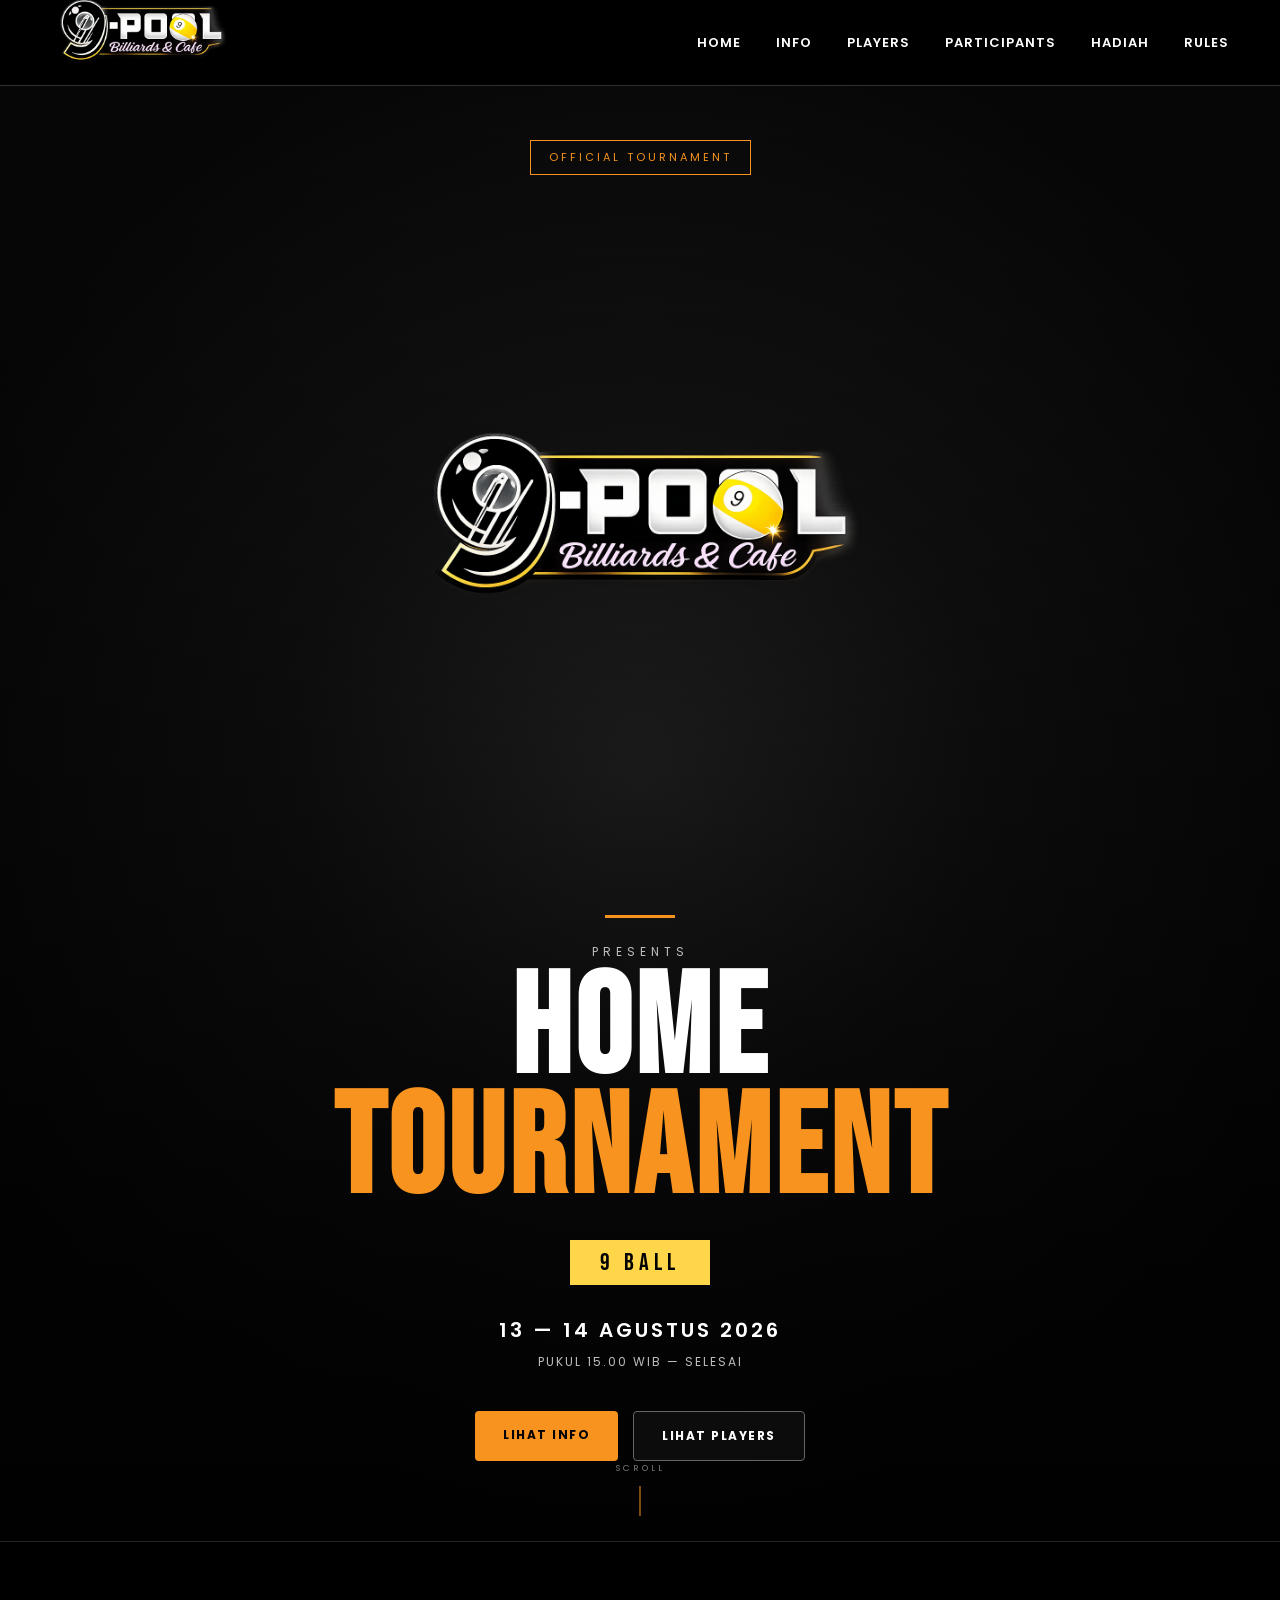
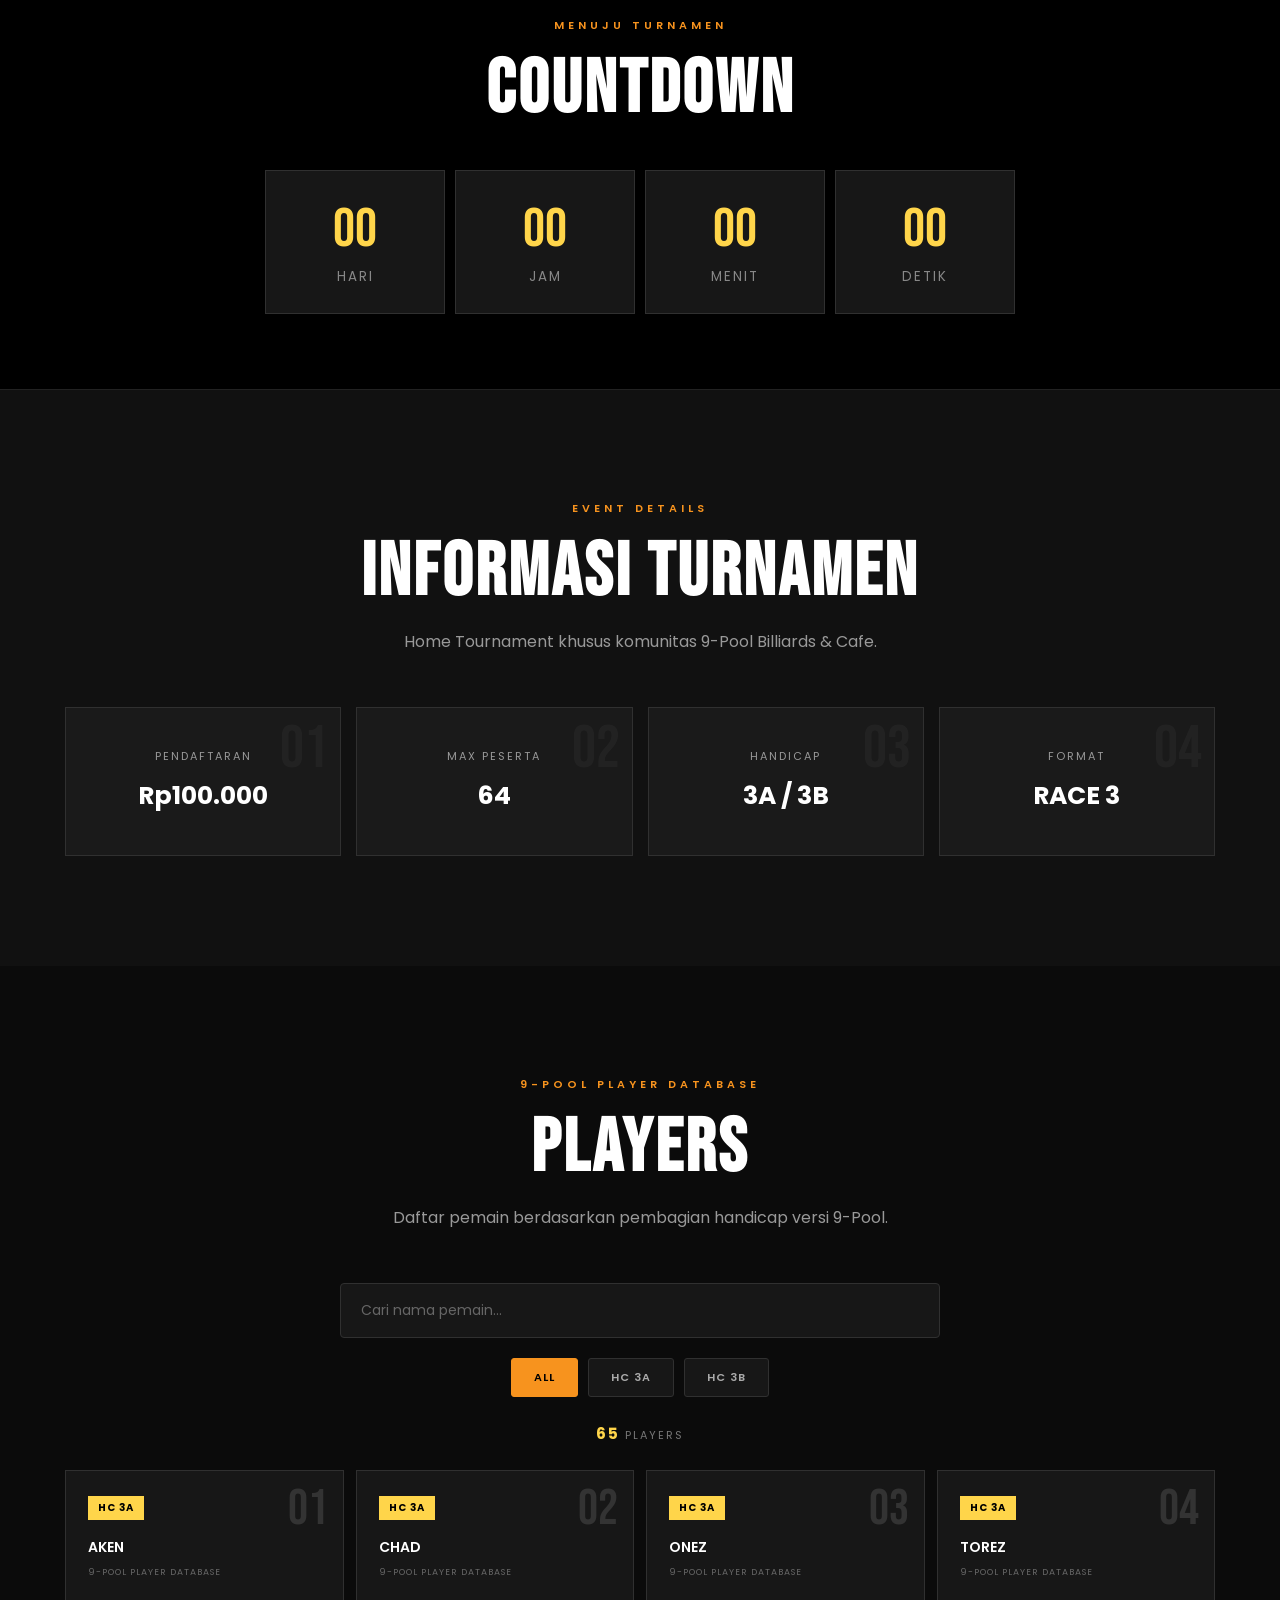
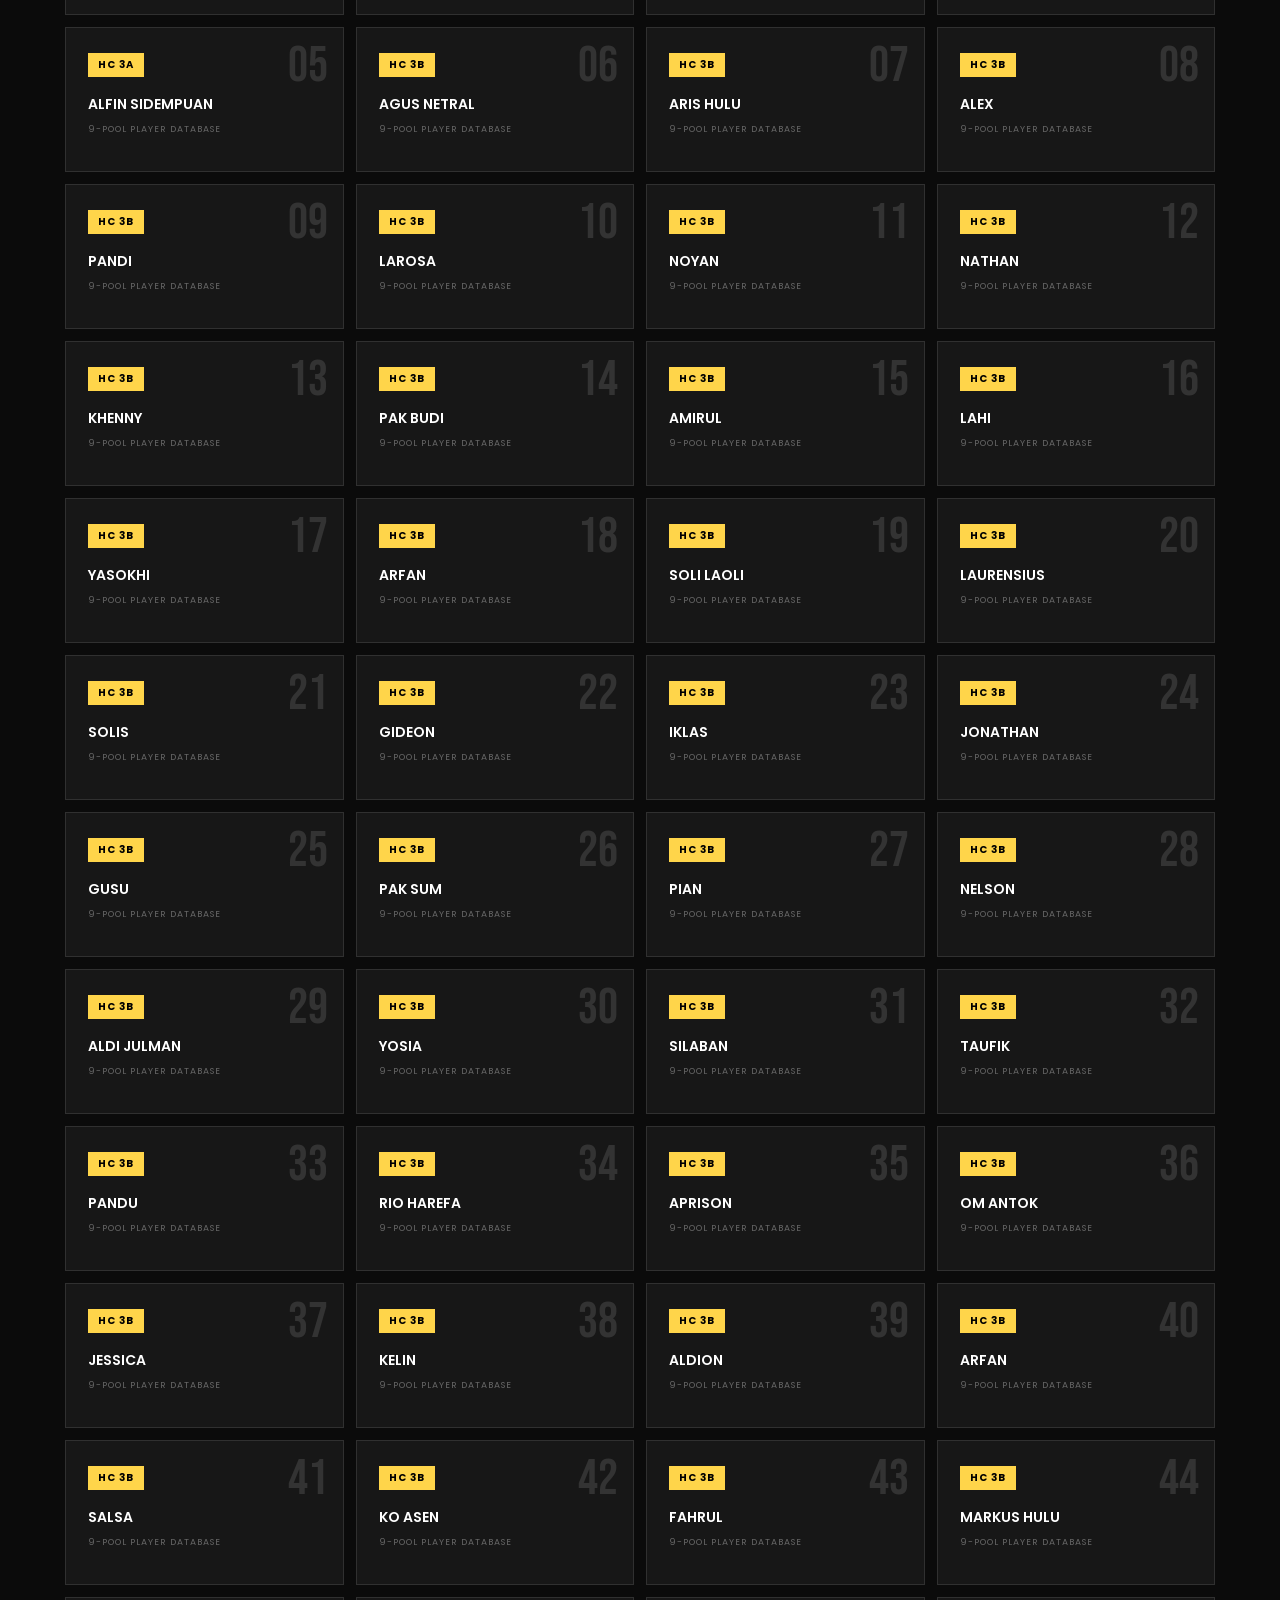
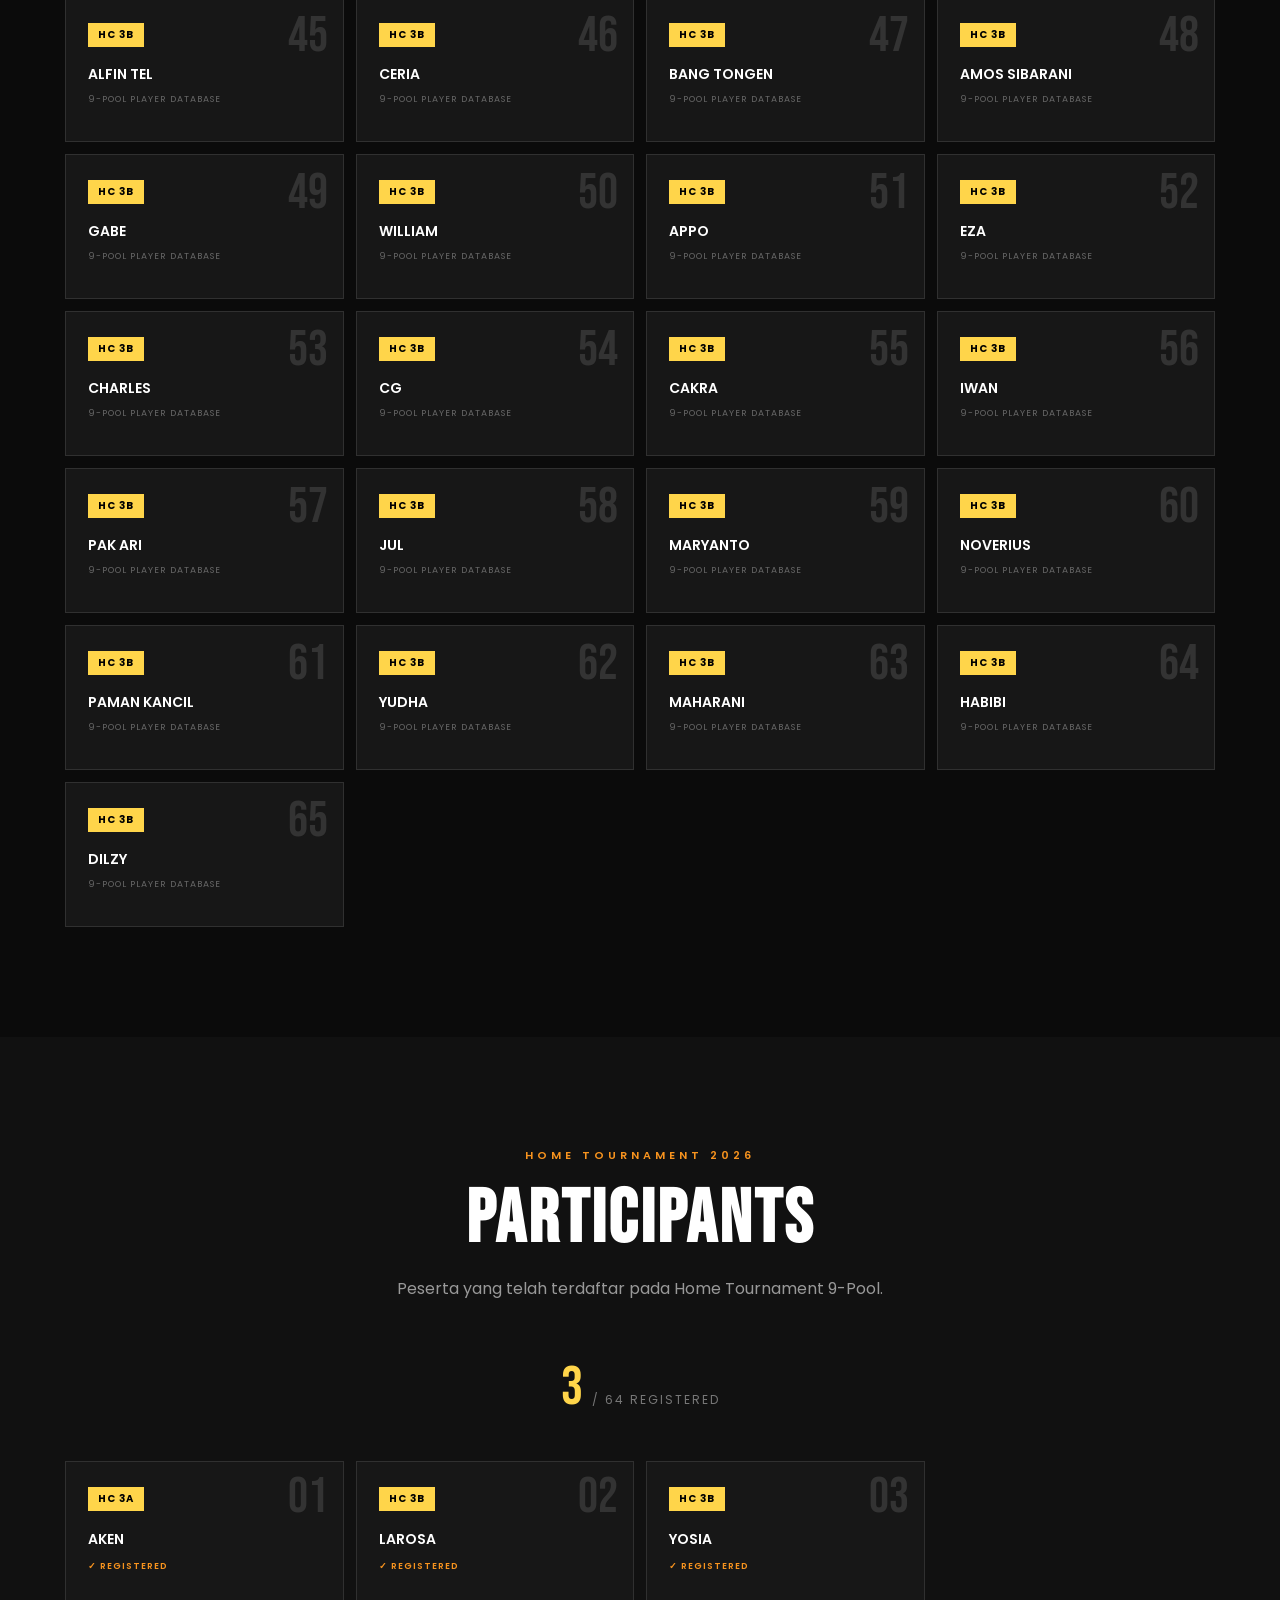
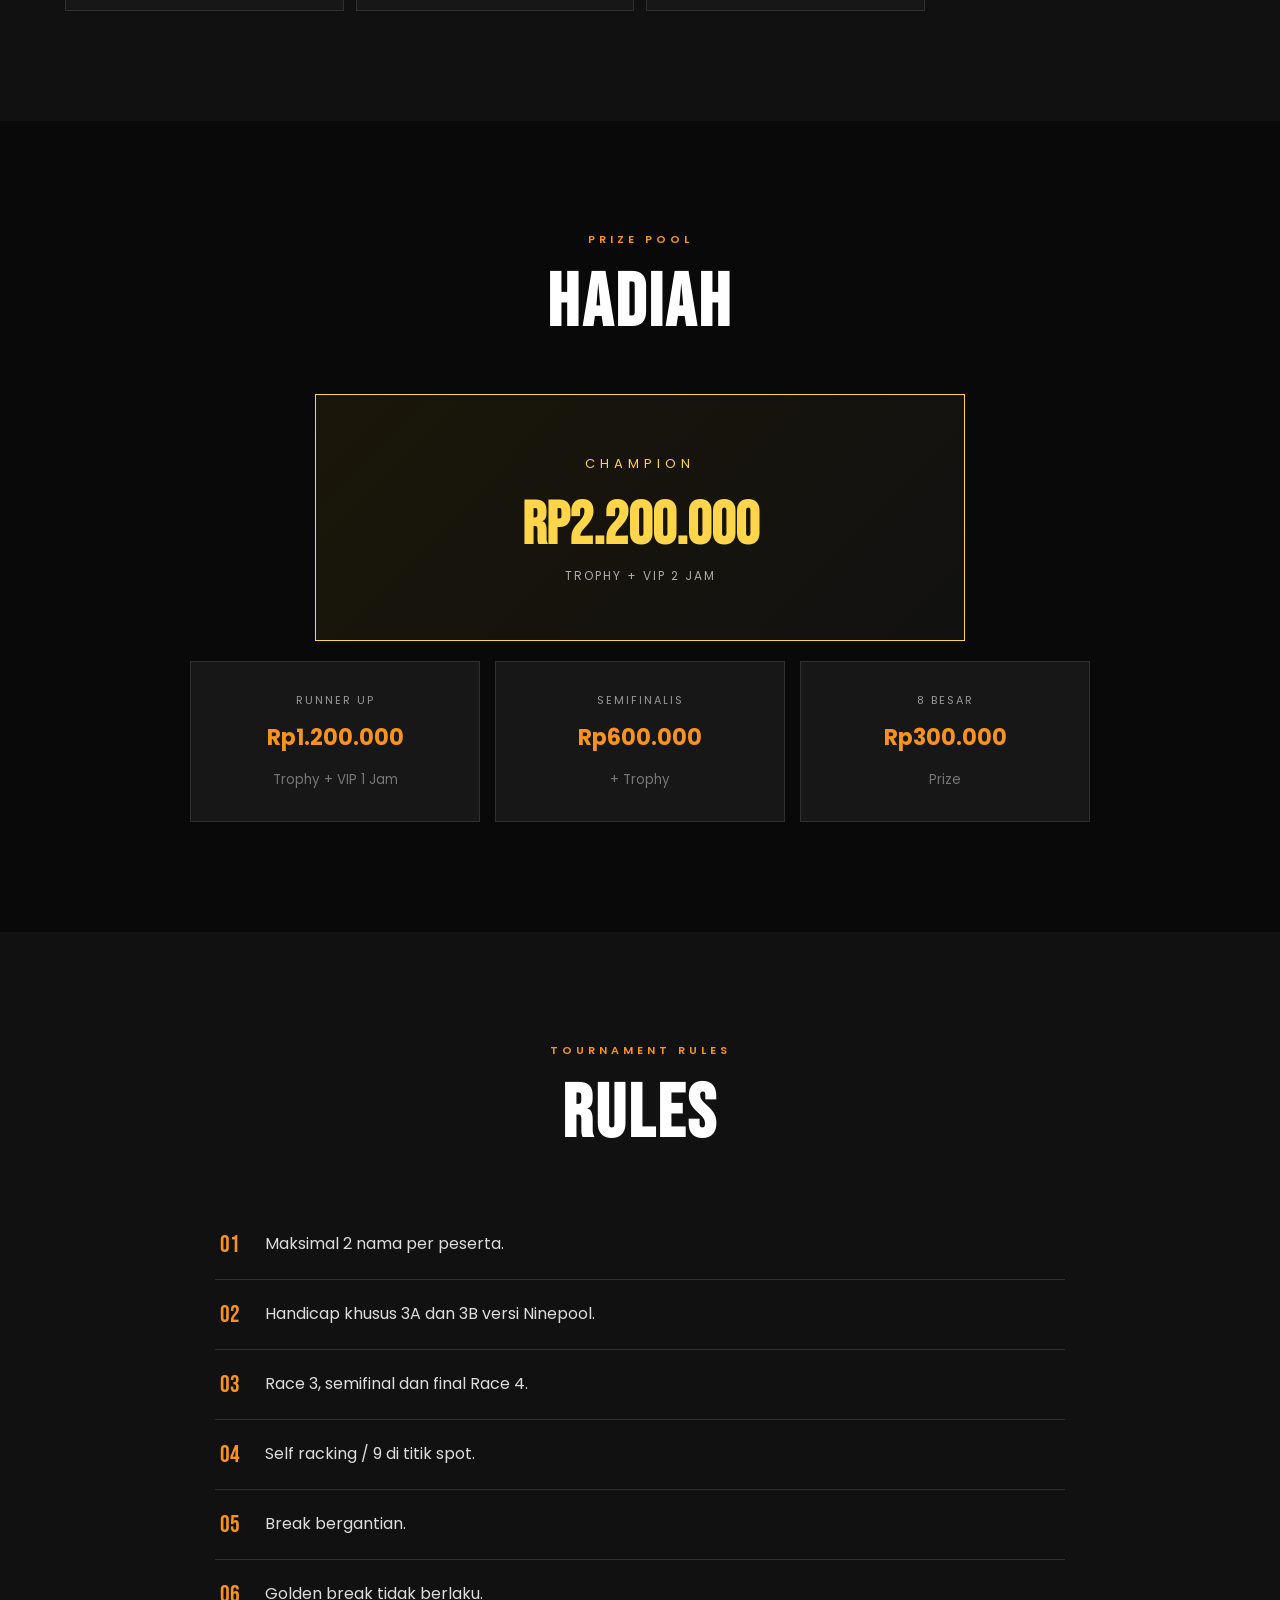
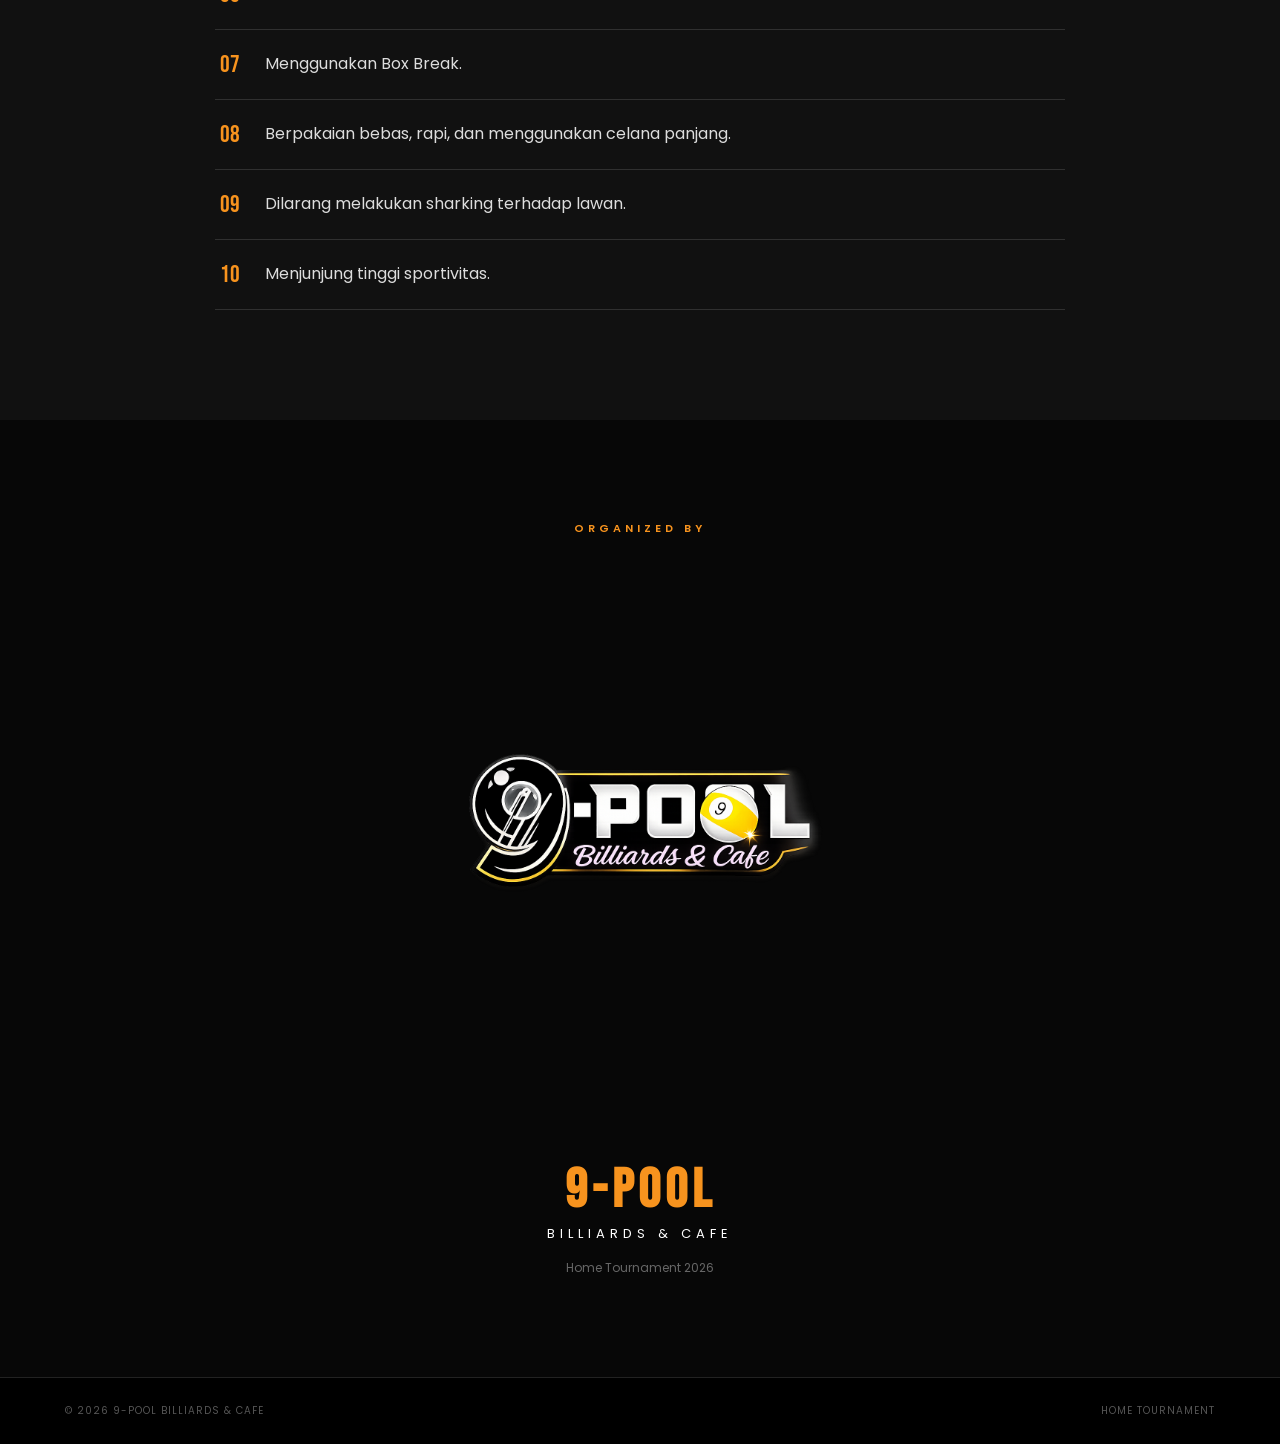
==== commit e4827f6a: "V1.2 Registered Participants" ====
--- a/index.html
+++ b/index.html
@@ -47,6 +47,8 @@
             <a href="#info">INFO</a>
 
             <a href="#players">PLAYERS</a>
+
+            <a href="#participants">PARTICIPANTS</a>
 
             <a href="#prize">HADIAH</a>
 
@@ -407,7 +409,52 @@
     </div>
 
 </section>
-
+<!-- =========================
+     REGISTERED PARTICIPANTS
+========================= -->
+
+<section class="section registered-section" id="participants">
+
+    <div class="section-container">
+
+        <p class="section-label">
+            HOME TOURNAMENT 2026
+        </p>
+
+        <h2 class="section-title">
+            PARTICIPANTS
+        </h2>
+
+        <p class="section-description">
+            Peserta yang telah terdaftar pada
+            Home Tournament 9-Pool.
+        </p>
+
+        <div class="participant-summary">
+
+            <span id="participantCount">0</span>
+
+            <span>/ 64 REGISTERED</span>
+
+        </div>
+
+
+        <div
+            class="participants-grid"
+            id="participantsGrid"
+        ></div>
+
+
+        <div
+            class="no-participant"
+            id="noParticipant"
+        >
+            Belum ada peserta yang terdaftar.
+        </div>
+
+    </div>
+
+</section>
 
 
 <!-- =========================
--- a/style.css
+++ b/style.css
@@ -1051,4 +1051,173 @@
         flex-wrap: wrap;
     }
 
+}
+/* ==============================
+   REGISTERED PARTICIPANTS
+================================ */
+
+.registered-section {
+    background: #111111;
+}
+
+.participant-summary {
+    display: flex;
+
+    justify-content: center;
+
+    align-items: baseline;
+
+    gap: 8px;
+
+    margin: 30px 0 40px;
+
+    color: #777;
+
+    font-size: 12px;
+
+    letter-spacing: 2px;
+}
+
+.participant-summary span:first-child {
+    color: #ffd54a;
+
+    font-family: "Bebas Neue", sans-serif;
+
+    font-size: 55px;
+
+    letter-spacing: 1px;
+}
+
+.participants-grid {
+    display: grid;
+
+    grid-template-columns:
+        repeat(4, minmax(0, 1fr));
+
+    gap: 12px;
+
+    text-align: left;
+}
+
+.participant-card {
+    position: relative;
+
+    min-height: 150px;
+
+    padding: 22px;
+
+    background: #171717;
+
+    border: 1px solid #303030;
+
+    overflow: hidden;
+
+    transition: 0.3s;
+}
+
+.participant-card:hover {
+    border-color: #f7931e;
+
+    transform: translateY(-4px);
+}
+
+.participant-number {
+    position: absolute;
+
+    top: 5px;
+
+    right: 15px;
+
+    color: #333;
+
+    font-family: "Bebas Neue", sans-serif;
+
+    font-size: 50px;
+}
+
+.participant-hc {
+    display: inline-block;
+
+    padding: 4px 10px;
+
+    background: #ffd54a;
+
+    color: #000;
+
+    font-size: 10px;
+
+    font-weight: 700;
+
+    letter-spacing: 1px;
+
+    margin-bottom: 18px;
+}
+
+.participant-name {
+    display: block;
+
+    position: relative;
+
+    z-index: 2;
+
+    color: #fff;
+
+    font-size: 14px;
+
+    font-weight: 600;
+
+    text-transform: uppercase;
+}
+
+.participant-status {
+    display: block;
+
+    margin-top: 10px;
+
+    color: #f7931e;
+
+    font-size: 9px;
+
+    font-weight: 600;
+
+    letter-spacing: 1px;
+}
+
+.no-participant {
+    display: none;
+
+    padding: 40px 20px;
+
+    color: #777;
+
+    font-size: 13px;
+}
+
+
+@media (max-width: 1000px) {
+
+    .participants-grid {
+        grid-template-columns:
+            repeat(3, minmax(0, 1fr));
+    }
+
+}
+
+
+@media (max-width: 800px) {
+
+    .participants-grid {
+        grid-template-columns:
+            repeat(2, minmax(0, 1fr));
+    }
+
+}
+
+
+@media (max-width: 480px) {
+
+    .participants-grid {
+        grid-template-columns: 1fr;
+    }
+
 }
